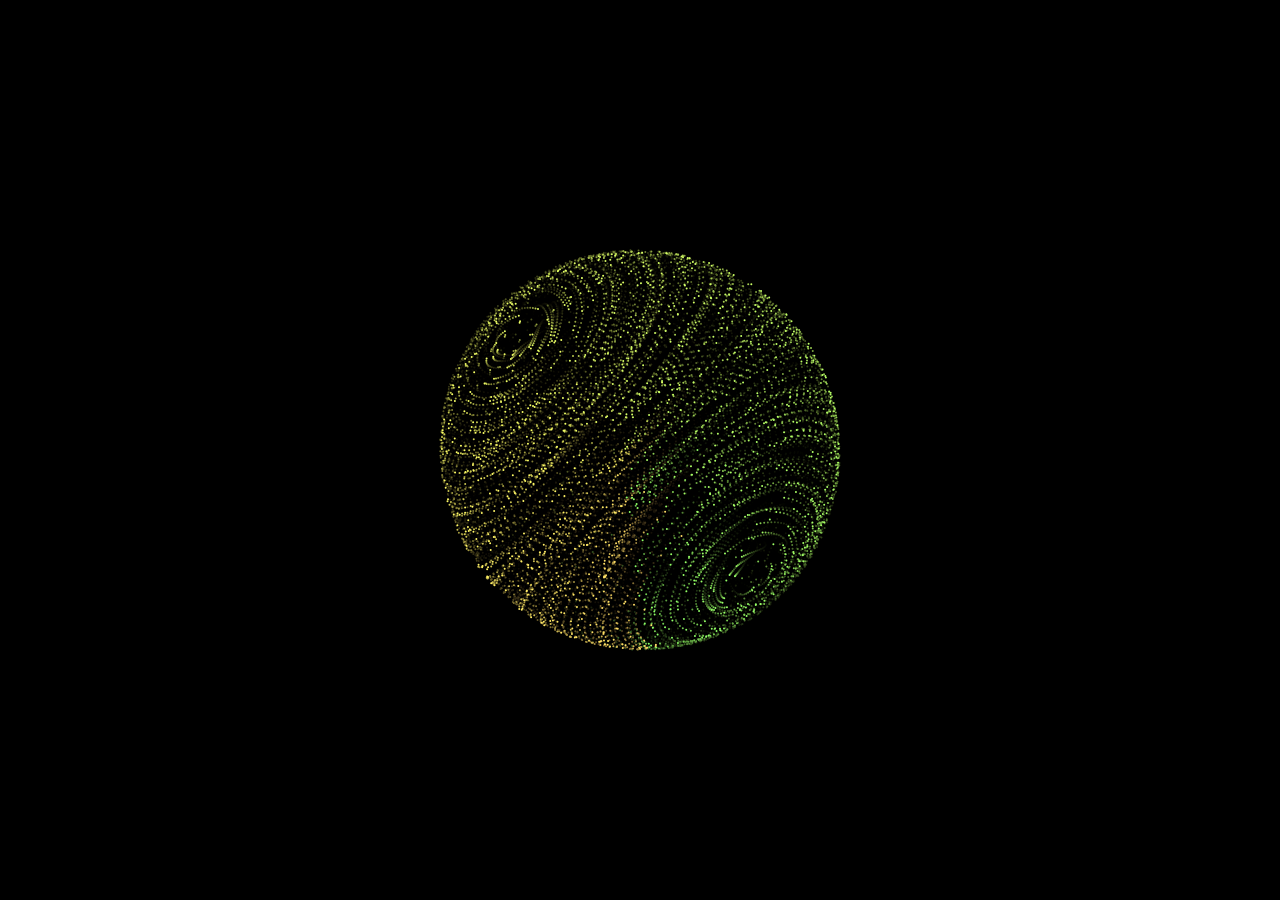
==== index.html @ 6da02c14 "加一个炫酷的动态粒子效果" ====
<!DOCTYPE html>
<html>
<head>
    <link rel="shortcut icon" href="http://www.baidu.com/favicon.ico" type="image/x-icon">
    <title> 人工智能 </title>
    <script src="https://code.jquery.com/jquery-3.3.1.min.js"></script>
    <script>

var RENDERER = {
	PARTICLE_COUNT : 1000,
	PARTICLE_RADIUS : 1,
	MAX_ROTATION_ANGLE : Math.PI / 60,
	TRANSLATION_COUNT : 500,

	init : function(strategy){
		this.setParameters(strategy);
		this.createParticles();
		this.setupFigure();
		this.reconstructMethod();
		this.bindEvent();
		this.drawFigure();
	},
	setParameters : function(strategy){
		this.$window = $(window);

		this.$container = $('#jsi-particle-container');
		this.width = this.$container.width();
		this.height = this.$container.height();

		this.$canvas = $('<canvas />').attr({width : this.width, height : this.height}).appendTo(this.$container);
		this.context = this.$canvas.get(0).getContext('2d');

		this.center = {x : this.width / 2, y : this.height / 2};

		this.rotationX = this.MAX_ROTATION_ANGLE;
		this.rotationY = this.MAX_ROTATION_ANGLE;
		this.strategyIndex = 0;
		this.translationCount = 0;
		this.theta = 0;

		this.strategies = strategy.getStrategies();
		this.particles = [];
	},
	createParticles : function(){
		for(var i = 0; i < this.PARTICLE_COUNT; i ++){
			this.particles.push(new PARTICLE(this.center));
		}
	},
	reconstructMethod : function(){
		this.setupFigure = this.setupFigure.bind(this);
		this.drawFigure = this.drawFigure.bind(this);
		this.changeAngle = this.changeAngle.bind(this);
	},
	bindEvent : function(){
		this.$container.on('click', this.setupFigure);
		this.$container.on('mousemove', this.changeAngle);
	},
	changeAngle : function(event){
		var offset = this.$container.offset(),
			x = event.clientX - offset.left + this.$window.scrollLeft(),
			y = event.clientY - offset.top + this.$window.scrollTop();

		this.rotationX = (this.center.y - y) / this.center.y * this.MAX_ROTATION_ANGLE;
		this.rotationY = (this.center.x - x) / this.center.x * this.MAX_ROTATION_ANGLE;
	},
	setupFigure : function(){
		for(var i = 0, length = this.particles.length; i < length; i++){
			this.particles[i].setAxis(this.strategies[this.strategyIndex]());
		}
		if(++this.strategyIndex == this.strategies.length){
			this.strategyIndex = 0;
		}
		this.translationCount = 0;
	},
	drawFigure : function(){
		requestAnimationFrame(this.drawFigure);

		this.context.fillStyle = 'rgba(0, 0, 0, 0.2)';
		this.context.fillRect(0, 0, this.width, this.height);

		for(var i = 0, length = this.particles.length; i < length; i++){
			var axis = this.particles[i].getAxis2D(this.theta);

			this.context.beginPath();
			this.context.fillStyle = axis.color;
			this.context.arc(axis.x, axis.y, this.PARTICLE_RADIUS, 0, Math.PI * 2, false);
			this.context.fill();
		}
		this.theta++;
		this.theta %= 360;

		for(var i = 0, length = this.particles.length; i < length; i++){
			this.particles[i].rotateX(this.rotationX);
			this.particles[i].rotateY(this.rotationY);
		}
		this.translationCount++;
		this.translationCount %= this.TRANSLATION_COUNT;

		if(this.translationCount == 0){
			this.setupFigure();
		}
	}
};
var STRATEGY = {
	SCATTER_RADIUS :150,
	CONE_ASPECT_RATIO : 1.5,
	RING_COUNT : 5,

	getStrategies : function(){
		var strategies = [];

		for(var i in this){
			if(this[i] == arguments.callee || typeof this[i] != 'function'){
				continue;
			}
			strategies.push(this[i].bind(this));
		}
		return strategies;
	},
	createSphere : function(){
		var cosTheta = Math.random() * 2 - 1,
			sinTheta = Math.sqrt(1 - cosTheta * cosTheta),
			phi = Math.random() * 2 * Math.PI;

		return {
			x : this.SCATTER_RADIUS * sinTheta * Math.cos(phi),
			y : this.SCATTER_RADIUS * sinTheta * Math.sin(phi),
			z : this.SCATTER_RADIUS * cosTheta,
			hue : Math.round(phi / Math.PI * 30)
		};
	},
	createTorus : function(){
		var theta = Math.random() * Math.PI * 2,
			x = this.SCATTER_RADIUS + this.SCATTER_RADIUS / 6 * Math.cos(theta),
			y = this.SCATTER_RADIUS / 6 * Math.sin(theta),
			phi = Math.random() * Math.PI * 2;

		return {
			x : x * Math.cos(phi),
			y : y,
			z : x * Math.sin(phi),
			hue : Math.round(phi / Math.PI * 30)
		};
	},
	createCone : function(){
		var status = Math.random() > 1 / 3,
			x,
			y,
			phi = Math.random() * Math.PI * 2,
			rate = Math.tan(30 / 180 * Math.PI) / this.CONE_ASPECT_RATIO;

		if(status){
			y = this.SCATTER_RADIUS * (1 - Math.random() * 2);
			x = (this.SCATTER_RADIUS - y) * rate;
		}else{
			y = -this.SCATTER_RADIUS;
			x = this.SCATTER_RADIUS * 2 * rate * Math.random();
		}
		return {
			x : x * Math.cos(phi),
			y : y,
			z : x * Math.sin(phi),
			hue : Math.round(phi / Math.PI * 30)
		};
	},
	createVase : function(){
		var theta = Math.random() * Math.PI,
			x = Math.abs(this.SCATTER_RADIUS * Math.cos(theta) / 2) + this.SCATTER_RADIUS / 8,
			y = this.SCATTER_RADIUS * Math.cos(theta) * 1.2,
			phi = Math.random() * Math.PI * 2;

		return {
			x : x * Math.cos(phi),
			y : y,
			z : x * Math.sin(phi),
			hue : Math.round(phi / Math.PI * 30)
		};
	}
};
var PARTICLE = function(center){
	this.center = center;
	this.init();
};
PARTICLE.prototype = {
	SPRING : 0.01,
	FRICTION : 0.9,
	FOCUS_POSITION : 300,
	COLOR : 'hsl(%hue, 100%, 70%)',

	init : function(){
		this.x = 0;
		this.y = 0;
		this.z = 0;
		this.vx = 0;
		this.vy = 0;
		this.vz = 0;
		this.color;
	},
	setAxis : function(axis){
		this.translating = true;
		this.nextX = axis.x;
		this.nextY = axis.y;
		this.nextZ = axis.z;
		this.hue = axis.hue;
	},
	rotateX : function(angle){
		var sin = Math.sin(angle),
			cos = Math.cos(angle),
			nextY = this.nextY * cos - this.nextZ * sin,
			nextZ = this.nextZ * cos + this.nextY * sin,
			y = this.y * cos - this.z * sin,
			z = this.z * cos + this.y * sin;

		this.nextY = nextY;
		this.nextZ = nextZ;
		this.y = y;
		this.z = z;
	},
	rotateY : function(angle){
		var sin = Math.sin(angle),
			cos = Math.cos(angle),
			nextX = this.nextX * cos - this.nextZ * sin,
			nextZ = this.nextZ * cos + this.nextX * sin,
			x = this.x * cos - this.z * sin,
			z = this.z * cos + this.x * sin;

		this.nextX = nextX;
		this.nextZ = nextZ;
		this.x = x;
		this.z = z;
	},
	rotateZ : function(angle){
		var sin = Math.sin(angle),
			cos = Math.cos(angle),
			nextX = this.nextX * cos - this.nextY * sin,
			nextY = this.nextY * cos + this.nextX * sin,
			x = this.x * cos - this.y * sin,
			y = this.y * cos + this.x * sin;

		this.nextX = nextX;
		this.nextY = nextY;
		this.x = x;
		this.y = y;
	},
	getAxis3D : function(){
		this.vx += (this.nextX - this.x) * this.SPRING;
		this.vy += (this.nextY - this.y) * this.SPRING;
		this.vz += (this.nextZ - this.z) * this.SPRING;

		this.vx *= this.FRICTION;
		this.vy *= this.FRICTION;
		this.vz *= this.FRICTION;

		this.x += this.vx;
		this.y += this.vy;
		this.z += this.vz;

		return {x : this.x, y : this.y, z : this.z};
	},
	getAxis2D : function(theta){
		var axis = this.getAxis3D(),
			scale = this.FOCUS_POSITION / (this.FOCUS_POSITION + axis.z);

		return {x : this.center.x + axis.x * scale, y : this.center.y - axis.y * scale, color : this.COLOR.replace('%hue', this.hue + theta)};
	}
};
$(function(){
	RENDERER.init(STRATEGY);
});
</script>


    <style>
    html,body {
    width: 100%;
    height: 100%;
    margin: 0;
    padding: 0;
    overflow: hidden;
}
.container{
    width: 100％;
    height: 100%;
    margin: 0;
    padding: 0;
    background-color: #000000;
}
</style>
</head>
<body>
<div id="jsi-particle-container" class="container"></div>
</body>
</html>
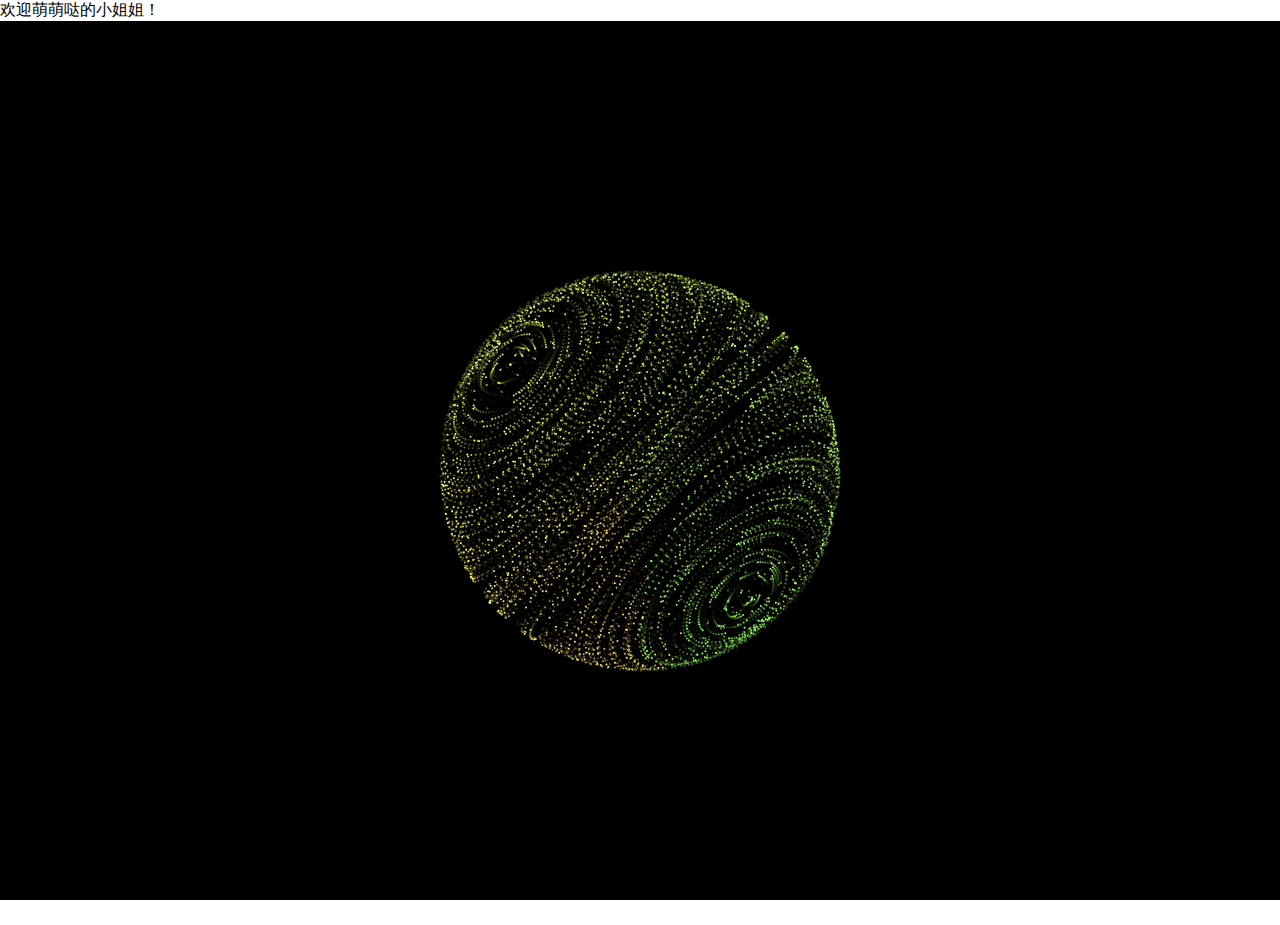
==== commit 49305968: "Update index.html" ====
--- a/index.html
+++ b/index.html
@@ -2,7 +2,7 @@
 <html>
 <head>
     <link rel="shortcut icon" href="http://www.baidu.com/favicon.ico" type="image/x-icon">
-    <title> 人工智能 </title>
+    <title> 萌萌哒小姐姐诶 </title>
     <script src="https://code.jquery.com/jquery-3.3.1.min.js"></script>
     <script>
 
@@ -288,6 +288,7 @@
 </style>
 </head>
 <body>
+	<div>欢迎萌萌哒的小姐姐！</div>
 <div id="jsi-particle-container" class="container"></div>
 </body>
-</html>+</html>
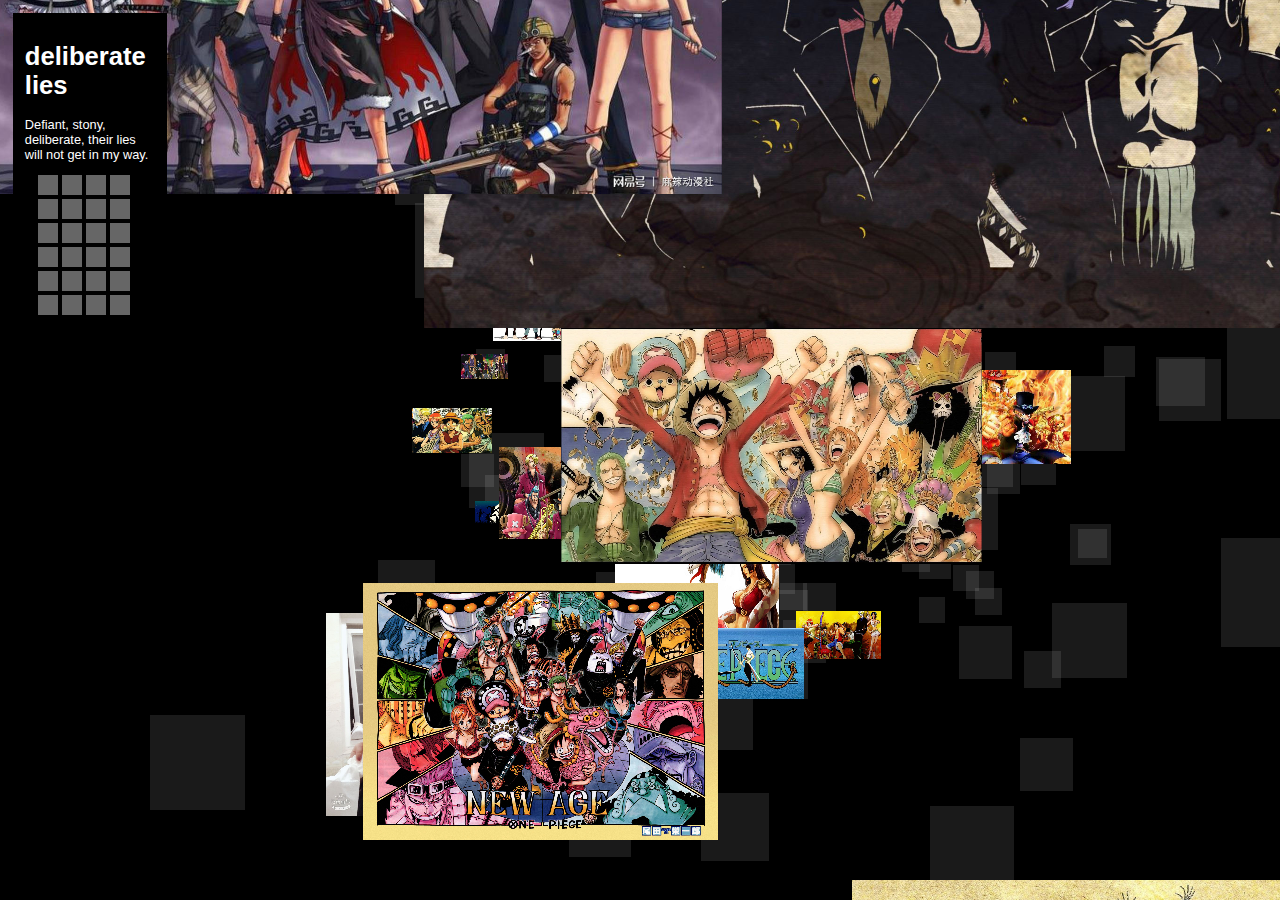
==== commit e135d9cf: "Update index.html" ====
--- a/index.html
+++ b/index.html
@@ -1,4 +1,4 @@
-<!DOCTYPE html>
+<!-- <!DOCTYPE html>
 <html>
 <head>
     <link rel="shortcut icon" href="http://www.baidu.com/favicon.ico" type="image/x-icon">
@@ -292,3 +292,758 @@
 <div id="jsi-particle-container" class="container"></div>
 </body>
 </html>
+ -->
+
+
+<!DOCTYPE html PUBLIC "-//W3C//DTD XHTML 1.0 Transitional//EN" "http://www.w3.org/TR/xhtml1/DTD/xhtml1-transitional.dtd">
+<!-- saved from url=(0048)http://www.jq22.com/demo/jquery-3D-141226231826/ -->
+<html xmlns="http://www.w3.org/1999/xhtml"><head><meta http-equiv="Content-Type" content="text/html; charset=UTF-8">
+
+<title>漂亮的3D相片展示效果 </title>
+<meta http-equiv="imagetoolbar" content="no">
+<style type="text/css">
+
+	html {
+
+		overflow: hidden;
+
+	}
+
+	body {
+
+		position: absolute;
+
+		margin: 0px;
+
+		padding: 0px;
+
+		background: #eee;
+
+		width: 100%;
+
+		height: 100%;
+
+		color: #fff;
+
+		font-family: arial;
+
+		font-size: 0.8em;
+
+	}
+
+	#screen {
+
+		position: absolute;
+
+		width: 100%;
+
+		height: 100%;
+
+		background: #000;
+
+		overflow: hidden;
+
+	}
+
+	#screen img, canvas { 
+
+		position: absolute;
+
+		left: -9999px;
+
+		cursor: pointer;
+
+        image-rendering: optimizeSpeed;
+
+
+
+	}
+
+	#screen .href {
+
+		border: #FFF dotted 1px;
+
+	}
+
+	#screen .fog { 
+
+		position: absolute;
+
+		background: #fff;
+
+		opacity: 0.1;
+
+		filter: alpha(opacity=10);
+
+	}
+
+	#command {
+
+		position:absolute;
+
+		left: 1em;
+
+		top: 1em;
+
+		width: 130px;
+
+		z-index: 30000;
+
+		background:#000;
+
+		border: #000 solid 1em;
+
+	}
+
+	#bar {
+
+		position:relative;
+
+		left: 1em;
+
+		top: 1em;
+
+		height: 160px;
+
+	}
+
+	#bar .button { 
+
+		position: absolute;
+
+		background: #222;
+
+		width: 20px;
+
+		height: 20px;
+
+		cursor: pointer;
+
+	}
+
+	#bar .loaded { 
+
+		background: #666;
+
+	}
+
+	#bar .viewed { 
+
+		background: #fff;
+
+	}
+
+	#bar .selected { 
+
+		background: #f00;
+
+	}
+
+	#urlInfo {
+
+		position: absolute;
+
+		background: url(images/r.gif) no-repeat 0 4px;
+
+		visibility: hidden;
+
+		z-index: 30000;
+
+		padding-left: 12px;
+
+		cursor: pointer;
+
+	}
+
+</style>
+<script type="text/javascript">
+
+// =============================================================
+
+//           ===== 3D gallery experiment =====
+
+// script written by Gerard Ferrandez - April 5, 2010
+
+// http://www.dhteumeuleu.com
+
+// use under a CC-BY-NC license
+
+// -------------------------------------------------------------
+
+// update: April 17 : added hyperlinks, tweaked z-index
+
+// =============================================================
+
+
+
+var m3D = function () {
+
+	/* ---- private vars ---- */
+
+	var diapo = [],
+
+		imb,
+
+		scr,
+
+		bar,
+
+		selected,
+
+		urlInfo,
+
+		imagesPath = "images/",
+
+		camera = {x:0, y:0, z:-650, s:0, fov: 500},
+
+		nw = 0,
+
+		nh = 0;
+
+	/* ==== camera tween methods ==== */
+
+	camera.setTarget = function (c0, t1, p) {
+
+		if (Math.abs(t1 - c0) > .1) {
+
+			camera.s = 1;
+
+			camera.p = 0;
+
+			camera.d = t1 - c0;
+
+			if (p) {
+
+				camera.d *= 2;
+
+				camera.p = 9;
+
+			}
+
+		}
+
+	}
+
+	camera.tween = function (v) {
+
+		if (camera.s != 0) {
+
+			camera.p += camera.s;
+
+			camera[v] += camera.d * camera.p * .01;
+
+			if (camera.p == 10) camera.s = -1;
+
+			else if (camera.p == 0) camera.s = 0;
+
+		}
+
+		return camera.s;
+
+	}
+
+	/* ==== diapo constructor ==== */
+
+	var Diapo = function (n, img, x, y, z) {
+
+		if (img) {
+
+			this.url = img.url;
+
+			this.title = img.title;
+
+			this.color = img.color;
+
+			this.isLoaded = false;
+
+			if (document.createElement("canvas").getContext) {
+
+				/* ---- using canvas in place of images (performance trick) ---- */
+
+				this.srcImg = new Image();
+
+				this.srcImg.src = imagesPath + img.src;
+
+				this.img = document.createElement("canvas");
+
+				this.canvas = true;
+
+				scr.appendChild(this.img);
+
+			} else {
+
+				/* ---- normal image ---- */
+
+				this.img = document.createElement('img');
+
+				this.img.src = imagesPath + img.src;
+
+				scr.appendChild(this.img);
+
+			}
+
+			/* ---- on click event ---- */
+
+			this.img.onclick = function () {
+
+				if (camera.s) return;
+
+				if (this.diapo.isLoaded) {
+
+					if (this.diapo.urlActive) {
+
+						/* ---- jump hyperlink ---- */
+
+						top.location.href = this.diapo.url;
+
+					} else {
+
+						/* ---- target positions ---- */
+
+						camera.tz = this.diapo.z - camera.fov;
+
+						camera.tx = this.diapo.x;
+
+						camera.ty = this.diapo.y;
+
+						/* ---- disable previously selected img ---- */
+
+						if (selected) {
+
+							selected.but.className = "button viewed";
+
+							selected.img.className = "";
+
+							selected.img.style.cursor = "pointer";
+
+							selected.urlActive = false;
+
+							urlInfo.style.visibility = "hidden";
+
+						}
+
+						/* ---- select current img ---- */
+
+						this.diapo.but.className = "button selected";
+
+						interpolation(false);
+
+						selected = this.diapo;
+
+					}
+
+				}
+
+			}
+
+			/* ---- command bar buttons ---- */
+
+			this.but = document.createElement('div');
+
+			this.but.className = "button";
+
+			bar.appendChild(this.but);
+
+			this.but.diapo = this;
+
+			this.but.style.left = Math.round((this.but.offsetWidth  * 1.2) * (n % 4)) + 'px';
+
+			this.but.style.top  = Math.round((this.but.offsetHeight * 1.2) * Math.floor(n / 4)) + 'px';
+
+			this.but.onclick = this.img.onclick;
+
+			imb = this.img;
+
+			this.img.diapo = this;
+
+			this.zi = 25000;
+
+		} else {
+
+			/* ---- transparent div ---- */
+
+			this.img = document.createElement('div');
+
+			this.isLoaded = true;
+
+			this.img.className = "fog";
+
+			scr.appendChild(this.img);
+
+			this.w = 300;
+
+			this.h = 300;
+
+			this.zi = 15000;
+
+		}
+
+		/* ---- object variables ---- */
+
+		this.x = x;
+
+		this.y = y;
+
+		this.z = z;
+
+		this.css = this.img.style;
+
+	}
+
+	/* ==== main 3D animation ==== */
+
+	Diapo.prototype.anim = function () {
+
+		if (this.isLoaded) {
+
+			/* ---- 3D to 2D projection ---- */
+
+			var x = this.x - camera.x;
+
+			var y = this.y - camera.y;
+
+			var z = this.z - camera.z;
+
+			if (z < 20) z += 5000;
+
+			var p = camera.fov / z;
+
+			var w = this.w * p;
+
+			var h = this.h * p;
+
+			/* ---- HTML rendering ---- */
+
+			this.css.left   = Math.round(nw + x * p - w * .5) + 'px';
+
+			this.css.top    = Math.round(nh + y * p - h * .5) + 'px';  
+
+			this.css.width  = Math.round(w) + 'px';
+
+			this.css.height = Math.round(h) + 'px';
+
+			this.css.zIndex = this.zi - Math.round(z);
+
+		} else {
+
+			/* ---- image is loaded? ---- */
+
+			this.isLoaded = this.loading();
+
+		}
+
+	}
+
+	/* ==== onload initialization ==== */
+
+	Diapo.prototype.loading = function () {
+
+		if ((this.canvas && this.srcImg.complete) || this.img.complete) {
+
+			if (this.canvas) {
+
+				/* ---- canvas version ---- */
+
+				this.w = this.srcImg.width;
+
+				this.h = this.srcImg.height;
+
+				this.img.width = this.w;
+
+				this.img.height = this.h;
+
+				var context = this.img.getContext("2d");
+
+				context.drawImage(this.srcImg, 0, 0, this.w, this.h);
+
+			} else {
+
+				/* ---- plain image version ---- */
+
+				this.w = this.img.width;
+
+				this.h = this.img.height;
+
+			}
+
+			/* ---- button loaded ---- */
+
+			this.but.className += " loaded";
+
+			return true;
+
+		}
+
+		return false;
+
+	}
+
+	////////////////////////////////////////////////////////////////////////////
+
+	/* ==== screen dimensions ==== */
+
+	var resize = function () {
+
+		nw = scr.offsetWidth * .5;
+
+		nh = scr.offsetHeight * .5;
+
+	}
+
+	/* ==== disable interpolation during animation ==== */
+
+	var interpolation = function (bicubic) {
+
+		var i = 0, o;
+
+		while( o = diapo[i++] ) {
+
+			if (o.but) {
+
+				o.css.msInterpolationMode = bicubic ? 'bicubic' : 'nearest-neighbor'; // makes IE8 happy
+
+				o.css.imageRendering = bicubic ? 'optimizeQuality' : 'optimizeSpeed'; // does not really work...
+
+			}
+
+		}
+
+	}
+
+	/* ==== init script ==== */
+
+	var init = function (data) {
+
+		/* ---- containers ---- */
+
+		scr = document.getElementById("screen");
+
+		bar = document.getElementById("bar");
+
+		urlInfo = document.getElementById("urlInfo");
+
+		resize();
+
+		/* ---- loading images ---- */
+
+		var i = 0, 
+
+		    o,
+
+			n = data.length;
+
+		while( o = data[i++] ) {
+
+			/* ---- images ---- */
+
+			var x = 1000 * ((i % 4) - 1.5);
+
+			var y = Math.round(Math.random() * 4000) - 2000;
+
+			var z = i * (5000 / n);
+
+			diapo.push( new Diapo(i - 1, o, x, y, z));
+
+			/* ---- transparent frames ---- */
+
+			var k = diapo.length - 1;
+
+			for (var j = 0; j < 3; j++) {
+
+				var x = Math.round(Math.random() * 4000) - 2000;
+
+				var y = Math.round(Math.random() * 4000) - 2000;
+
+				diapo.push( new Diapo(k, null, x, y, z + 100));
+
+			}
+
+		}
+
+		/* ---- start engine ---- */
+
+		run();
+
+	}
+
+	////////////////////////////////////////////////////////////////////////////
+
+	/* ==== main loop ==== */
+
+	var run = function () {
+
+		/* ---- x axis move ---- */
+
+		if (camera.tx) {
+
+			if (!camera.s) camera.setTarget(camera.x, camera.tx);
+
+			var m = camera.tween('x');
+
+			if (!m) camera.tx = 0;
+
+		/* ---- y axis move ---- */
+
+		} else if (camera.ty) {
+
+			if (!camera.s) camera.setTarget(camera.y, camera.ty); 
+
+			var m = camera.tween('y');
+
+			if (!m) camera.ty = 0;
+
+		/* ---- z axis move ---- */
+
+		} else if (camera.tz) {
+
+			if (!camera.s) camera.setTarget(camera.z, camera.tz);
+
+			var m = camera.tween('z');
+
+			if (!m) {
+
+				/* ---- animation end ---- */
+
+				camera.tz = 0;
+
+				interpolation(true);
+
+				/* ---- activate hyperlink ---- */
+
+				if (selected.url) {
+
+					selected.img.style.cursor = "pointer";
+
+					selected.urlActive = true;
+
+					selected.img.className = "href";
+
+					urlInfo.diapo = selected;
+
+					urlInfo.onclick = selected.img.onclick;
+
+					urlInfo.innerHTML = selected.title || selected.url;
+
+					urlInfo.style.visibility = "visible";
+
+					urlInfo.style.color = selected.color || "#fff";
+
+					urlInfo.style.top = Math.round(selected.img.offsetTop + selected.img.offsetHeight - urlInfo.offsetHeight - 5) + "px";
+
+					urlInfo.style.left = Math.round(selected.img.offsetLeft + selected.img.offsetWidth - urlInfo.offsetWidth - 5) + "px";
+
+				} else {
+
+					selected.img.style.cursor = "default";
+
+				}
+
+			}
+
+		}
+
+		/* ---- anim images ---- */
+
+		var i = 0, o;
+
+		while( o = diapo[i++] ) o.anim();
+
+		/* ---- loop ---- */
+
+		setTimeout(run, 32);
+
+	}
+
+	return {
+
+		////////////////////////////////////////////////////////////////////////////
+
+		/* ==== initialize script ==== */
+
+		init : init
+
+	}
+
+}();
+
+
+
+</script>
+</head>
+<body>
+<div id="screen">
+<div id="command">
+<h1>deliberate lies</h1>
+Defiant, stony, deliberate, their lies will not get in my way.
+<div id="bar"><div class="button loaded" style="left: 0px; top: 0px;"></div><div class="button loaded" style="left: 24px; top: 0px;"></div><div class="button loaded" style="left: 48px; top: 0px;"></div><div class="button loaded" style="left: 72px; top: 0px;"></div><div class="button loaded" style="left: 0px; top: 24px;"></div><div class="button loaded" style="left: 24px; top: 24px;"></div><div class="button loaded" style="left: 48px; top: 24px;"></div><div class="button loaded" style="left: 72px; top: 24px;"></div><div class="button loaded" style="left: 0px; top: 48px;"></div><div class="button loaded" style="left: 24px; top: 48px;"></div><div class="button loaded" style="left: 48px; top: 48px;"></div><div class="button loaded" style="left: 72px; top: 48px;"></div><div class="button loaded" style="left: 0px; top: 72px;"></div><div class="button loaded" style="left: 24px; top: 72px;"></div><div class="button loaded" style="left: 48px; top: 72px;"></div><div class="button loaded" style="left: 72px; top: 72px;"></div><div class="button loaded" style="left: 0px; top: 96px;"></div><div class="button loaded" style="left: 24px; top: 96px;"></div><div class="button loaded" style="left: 48px; top: 96px;"></div><div class="button loaded" style="left: 72px; top: 96px;"></div><div class="button loaded" style="left: 0px; top: 120px;"></div><div class="button loaded" style="left: 24px; top: 120px;"></div><div class="button loaded" style="left: 48px; top: 120px;"></div><div class="button loaded" style="left: 72px; top: 120px;"></div></div>
+</div>
+<div id="urlInfo"></div>
+<canvas width="333" height="500" style="left: 572px; top: 762px; width: 194px; height: 291px; z-index: 24142;"></canvas><div class="fog" style="left: 1477px; top: 67px; width: 157px; height: 157px; z-index: 14042;"></div><div class="fog" style="left: 651px; top: -255px; width: 157px; height: 157px; z-index: 14042;"></div><div class="fog" style="left: 1900px; top: 648px; width: 157px; height: 157px; z-index: 14042;"></div><canvas width="357" height="500" style="left: 1111px; top: 349px; width: 167px; height: 234px; z-index: 23933;"></canvas><div class="fog" style="left: 1227px; top: 290px; width: 129px; height: 129px; z-index: 13833;"></div><div class="fog" style="left: 1167px; top: -440px; width: 129px; height: 129px; z-index: 13833;"></div><div class="fog" style="left: 1234px; top: 143px; width: 129px; height: 129px; z-index: 13833;"></div><canvas width="500" height="375" style="left: 1450px; top: 1009px; width: 196px; height: 147px; z-index: 23725;"></canvas><div class="fog" style="left: 1221px; top: 538px; width: 109px; height: 109px; z-index: 13625;"></div><div class="fog" style="left: 1486px; top: 69px; width: 109px; height: 109px; z-index: 13625;"></div><div class="fog" style="left: 699px; top: 590px; width: 109px; height: 109px; z-index: 13625;"></div><canvas width="500" height="333" style="left: 370px; top: 386px; width: 169px; height: 112px; z-index: 23517;"></canvas><div class="fog" style="left: 1440px; top: 761px; width: 95px; height: 95px; z-index: 13417;"></div><div class="fog" style="left: 891px; top: 214px; width: 95px; height: 95px; z-index: 13417;"></div><div class="fog" style="left: 850px; top: 285px; width: 95px; height: 95px; z-index: 13417;"></div><canvas width="400" height="500" style="left: 753px; top: 69px; width: 118px; height: 148px; z-index: 23308;"></canvas><div class="fog" style="left: 1368px; top: 651px; width: 84px; height: 84px; z-index: 13208;"></div><div class="fog" style="left: 1468px; top: 716px; width: 84px; height: 84px; z-index: 13208;"></div><div class="fog" style="left: 785px; top: -150px; width: 84px; height: 84px; z-index: 13208;"></div><canvas width="500" height="333" style="left: 1026px; top: 148px; width: 132px; height: 88px; z-index: 23100;"></canvas><div class="fog" style="left: 1052px; top: 603px; width: 75px; height: 75px; z-index: 13000;"></div><div class="fog" style="left: 1050px; top: 376px; width: 75px; height: 75px; z-index: 13000;"></div><div class="fog" style="left: 830px; top: -68px; width: 75px; height: 75px; z-index: 13000;"></div><canvas width="500" height="345" style="left: 1256px; top: 10px; width: 119px; height: 82px; z-index: 22892;"></canvas><div class="fog" style="left: 1147px; top: 57px; width: 68px; height: 68px; z-index: 12792;"></div><div class="fog" style="left: 701px; top: 793px; width: 68px; height: 68px; z-index: 12792;"></div><div class="fog" style="left: 1352px; top: 638px; width: 68px; height: 68px; z-index: 12792;"></div><canvas width="500" height="333" style="left: 582px; top: 483px; width: 108px; height: 72px; z-index: 22683;"></canvas><div class="fog" style="left: 1159px; top: 359px; width: 62px; height: 62px; z-index: 12583;"></div><div class="fog" style="left: 569px; top: 795px; width: 62px; height: 62px; z-index: 12583;"></div><div class="fog" style="left: 671px; top: 458px; width: 62px; height: 62px; z-index: 12583;"></div><canvas width="500" height="334" style="left: 811px; top: 412px; width: 99px; height: 66px; z-index: 22475;"></canvas><div class="fog" style="left: 767px; top: 182px; width: 57px; height: 57px; z-index: 12375;"></div><div class="fog" style="left: 740px; top: 347px; width: 57px; height: 57px; z-index: 12375;"></div><div class="fog" style="left: 696px; top: 693px; width: 57px; height: 57px; z-index: 12375;"></div><canvas width="375" height="500" style="left: 1017px; top: 324px; width: 69px; height: 91px; z-index: 22267;"></canvas><div class="fog" style="left: 738px; top: 512px; width: 53px; height: 53px; z-index: 12167;"></div><div class="fog" style="left: 838px; top: 494px; width: 53px; height: 53px; z-index: 12167;"></div><div class="fog" style="left: 1020px; top: 738px; width: 53px; height: 53px; z-index: 12167;"></div><canvas width="500" height="334" style="left: 1172px; top: 612px; width: 85px; height: 57px; z-index: 22058;"></canvas><div class="fog" style="left: 1156px; top: 357px; width: 49px; height: 49px; z-index: 11958;"></div><div class="fog" style="left: 704px; top: 289px; width: 49px; height: 49px; z-index: 11958;"></div><div class="fog" style="left: 673px; top: 576px; width: 49px; height: 49px; z-index: 11958;"></div><canvas width="500" height="334" style="left: 682px; top: 421px; width: 79px; height: 53px; z-index: 21850;"></canvas><div class="fog" style="left: 1172px; top: 184px; width: 46px; height: 46px; z-index: 11750;"></div><div class="fog" style="left: 893px; top: 319px; width: 46px; height: 46px; z-index: 11750;"></div><div class="fog" style="left: 1070px; top: 219px; width: 46px; height: 46px; z-index: 11750;"></div><canvas width="333" height="500" style="left: 861px; top: 571px; width: 50px; height: 74px; z-index: 21642;"></canvas><div class="fog" style="left: 836px; top: 442px; width: 43px; height: 43px; z-index: 11542;"></div><div class="fog" style="left: 783px; top: 620px; width: 43px; height: 43px; z-index: 11542;"></div><div class="fog" style="left: 1060px; top: 241px; width: 43px; height: 43px; z-index: 11542;"></div><canvas width="500" height="375" style="left: 995px; top: 276px; width: 70px; height: 53px; z-index: 21433;"></canvas><div class="fog" style="left: 871px; top: 404px; width: 41px; height: 41px; z-index: 11333;"></div><div class="fog" style="left: 1070px; top: 524px; width: 41px; height: 41px; z-index: 11333;"></div><div class="fog" style="left: 880px; top: 242px; width: 41px; height: 41px; z-index: 11333;"></div><canvas width="500" height="333" style="left: 1126px; top: 276px; width: 66px; height: 44px; z-index: 21225;"></canvas><div class="fog" style="left: 974px; top: 448px; width: 39px; height: 39px; z-index: 11125;"></div><div class="fog" style="left: 984px; top: 379px; width: 39px; height: 39px; z-index: 11125;"></div><div class="fog" style="left: 718px; top: 352px; width: 39px; height: 39px; z-index: 11125;"></div><canvas width="333" height="500" style="left: 751px; top: 387px; width: 42px; height: 63px; z-index: 21017;"></canvas><div class="fog" style="left: 917px; top: 365px; width: 37px; height: 37px; z-index: 10917;"></div><div class="fog" style="left: 1024px; top: 651px; width: 37px; height: 37px; z-index: 10917;"></div><div class="fog" style="left: 738px; top: 503px; width: 37px; height: 37px; z-index: 10917;"></div><canvas width="500" height="394" style="left: 871px; top: 616px; width: 60px; height: 47px; z-index: 20808;"></canvas><div class="fog" style="left: 742px; top: 510px; width: 35px; height: 35px; z-index: 10708;"></div><div class="fog" style="left: 806px; top: 266px; width: 35px; height: 35px; z-index: 10708;"></div><div class="fog" style="left: 1021px; top: 450px; width: 35px; height: 35px; z-index: 10708;"></div><canvas width="500" height="377" style="left: 988px; top: 221px; width: 57px; height: 43px; z-index: 20600;"></canvas><div class="fog" style="left: 730px; top: 455px; width: 33px; height: 33px; z-index: 10500;"></div><div class="fog" style="left: 987px; top: 461px; width: 33px; height: 33px; z-index: 10500;"></div><div class="fog" style="left: 977px; top: 242px; width: 33px; height: 33px; z-index: 10500;"></div><canvas width="500" height="333" style="left: 1096px; top: 367px; width: 54px; height: 36px; z-index: 20392;"></canvas><div class="fog" style="left: 763px; top: 562px; width: 32px; height: 32px; z-index: 10292;"></div><div class="fog" style="left: 821px; top: 282px; width: 32px; height: 32px; z-index: 10292;"></div><div class="fog" style="left: 919px; top: 547px; width: 32px; height: 32px; z-index: 10292;"></div><canvas width="263" height="500" style="left: 791px; top: 439px; width: 27px; height: 52px; z-index: 20183;"></canvas><div class="fog" style="left: 1104px; top: 346px; width: 31px; height: 31px; z-index: 10083;"></div><div class="fog" style="left: 985px; top: 352px; width: 31px; height: 31px; z-index: 10083;"></div><div class="fog" style="left: 1039px; top: 280px; width: 31px; height: 31px; z-index: 10083;"></div><canvas width="500" height="375" style="left: 885px; top: 483px; width: 50px; height: 37px; z-index: 19975;"></canvas><div class="fog" style="left: 942px; top: 276px; width: 29px; height: 29px; z-index: 9875;"></div><div class="fog" style="left: 1078px; top: 529px; width: 29px; height: 29px; z-index: 9875;"></div><div class="fog" style="left: 833px; top: 349px; width: 29px; height: 29px; z-index: 9875;"></div><canvas width="500" height="375" style="left: 984px; top: 327px; width: 48px; height: 36px; z-index: 19767;"></canvas><div class="fog" style="left: 791px; top: 255px; width: 28px; height: 28px; z-index: 9667;"></div><div class="fog" style="left: 902px; top: 544px; width: 28px; height: 28px; z-index: 9667;"></div><div class="fog" style="left: 966px; top: 571px; width: 28px; height: 28px; z-index: 9667;"></div><canvas width="429" height="500" style="left: 1078px; top: 552px; width: 39px; height: 46px; z-index: 19558;"></canvas><div class="fog" style="left: 975px; top: 588px; width: 27px; height: 27px; z-index: 9458;"></div><div class="fog" style="left: 947px; top: 279px; width: 27px; height: 27px; z-index: 9458;"></div><div class="fog" style="left: 840px; top: 458px; width: 27px; height: 27px; z-index: 9458;"></div><canvas width="375" height="500" style="left: 811px; top: 435px; width: 33px; height: 44px; z-index: 19350;"></canvas><div class="fog" style="left: 1037px; top: 409px; width: 26px; height: 26px; z-index: 9250;"></div><div class="fog" style="left: 919px; top: 597px; width: 26px; height: 26px; z-index: 9250;"></div><div class="fog" style="left: 953px; top: 565px; width: 26px; height: 26px; z-index: 9250;"></div></div>
+<script type="text/javascript">
+
+/* ==== start script ==== */
+
+setTimeout(function() {
+
+	m3D.init(
+
+		[ 
+
+			{ src: '1.jpg', url: '', title: 'jump to random script', color: '#fff' },
+
+			{ src: '2.jpg' },
+
+			{ src: '3.jpg' },
+
+			{ src: '4.jpg' },
+
+			{ src: '5.jpg' },
+
+			{ src: '6.jpg' },
+
+			{ src: '7.jpg' },
+
+			{ src: '8.jpg' },
+
+			{ src: '9.jpg' },
+
+			{ src: '10.jpg' },
+
+			{ src: '11.gif' },
+
+			{ src: '12.jpg' },
+
+			{ src: '13.jpg' },
+
+			{ src: '14.jpg' },
+
+			{ src: '15.jpg' },
+
+			{ src: '16.jpg' },
+
+			{ src: '17.jpg' },
+
+			{ src: '18.jpg' },
+
+			{ src: '19.jpg' },
+
+			{ src: '20.jpg' },
+
+			{ src: '21.jpg' },
+
+			{ src: '22.jpg' },
+
+			{ src: '23.jpg' },
+
+			{ src: '24.jpg', url: '', color: '#fff' }
+
+		]
+
+	);
+
+}, 500);
+
+</script>
+
+
+</body></html>
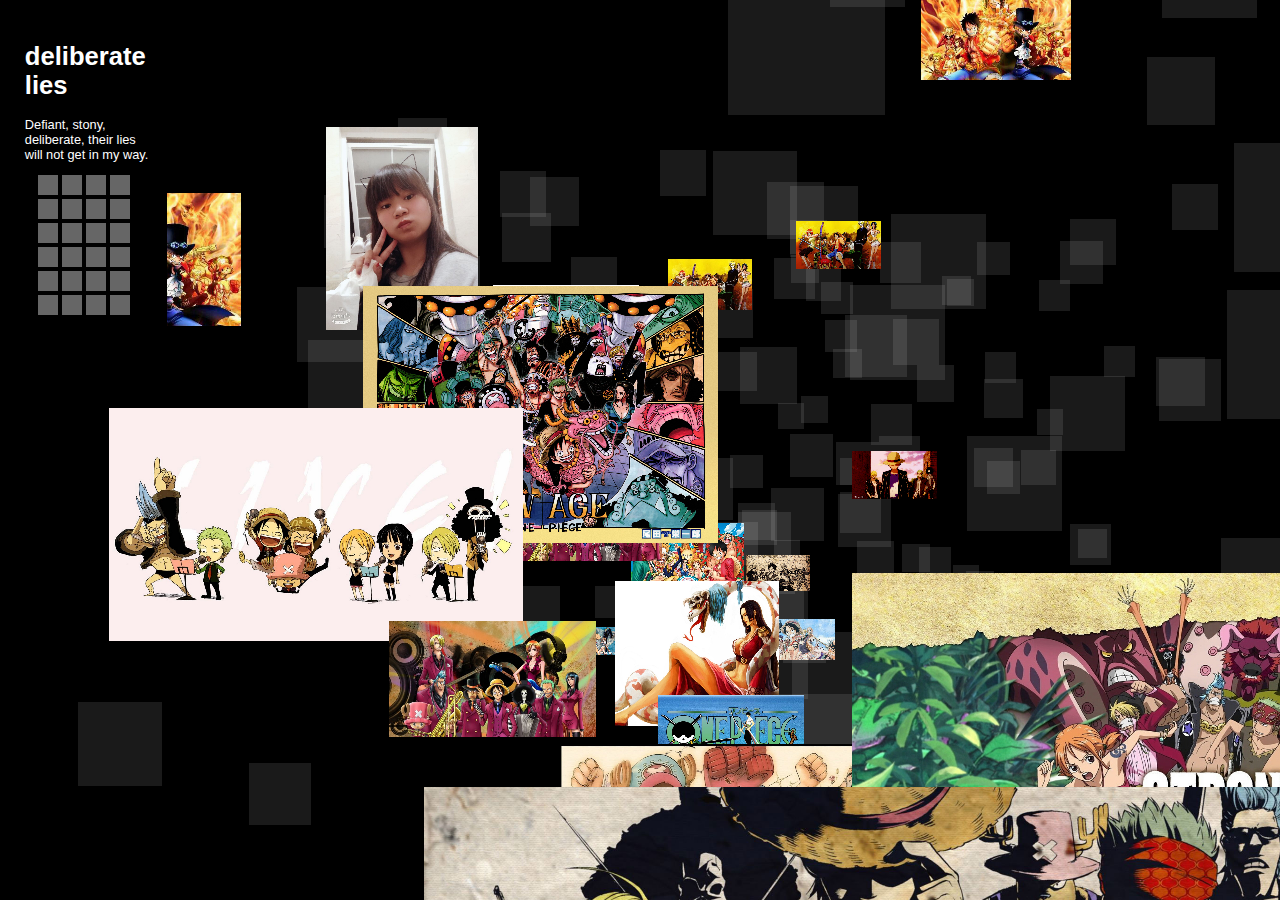
==== commit 07b1a924: "Update index.html" ====
--- a/index.html
+++ b/index.html
@@ -297,7 +297,9 @@
 
 <!DOCTYPE html PUBLIC "-//W3C//DTD XHTML 1.0 Transitional//EN" "http://www.w3.org/TR/xhtml1/DTD/xhtml1-transitional.dtd">
 <!-- saved from url=(0048)http://www.jq22.com/demo/jquery-3D-141226231826/ -->
-<html xmlns="http://www.w3.org/1999/xhtml"><head><meta http-equiv="Content-Type" content="text/html; charset=UTF-8">
+<html xmlns="http://www.w3.org/1999/xhtml"><head>
+	  <link rel="shortcut icon" href="http://www.baidu.com/favicon.ico" type="image/x-icon">
+	<meta http-equiv="Content-Type" content="text/html; charset=UTF-8">
 
 <title>漂亮的3D相片展示效果 </title>
 <meta http-equiv="imagetoolbar" content="no">
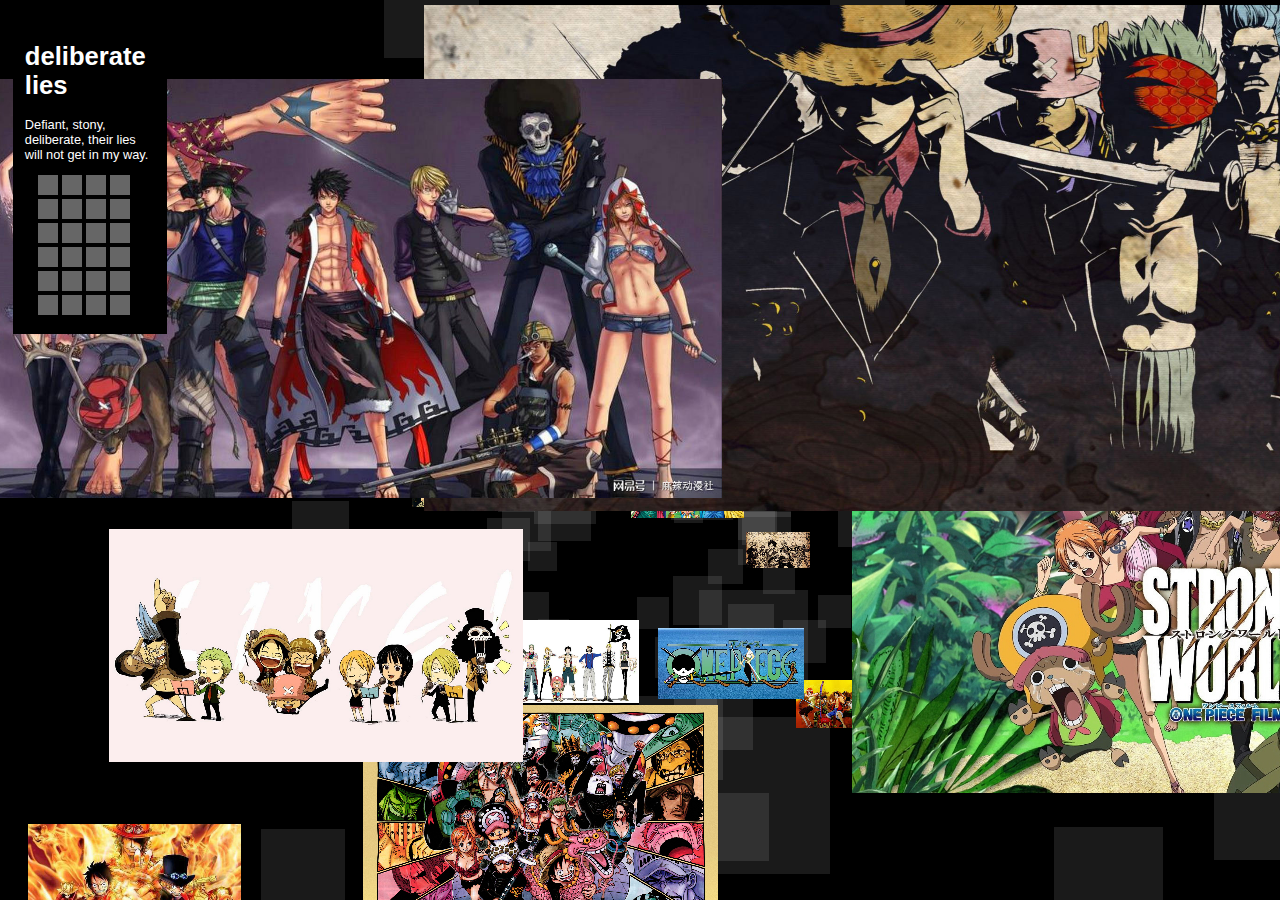
==== commit 706e9814: "Update index.html" ====
--- a/index.html
+++ b/index.html
@@ -301,7 +301,7 @@
 	  <link rel="shortcut icon" href="http://www.baidu.com/favicon.ico" type="image/x-icon">
 	<meta http-equiv="Content-Type" content="text/html; charset=UTF-8">
 
-<title>漂亮的3D相片展示效果 </title>
+<title>萌萌哒的小姐姐 </title>
 <meta http-equiv="imagetoolbar" content="no">
 <style type="text/css">
 
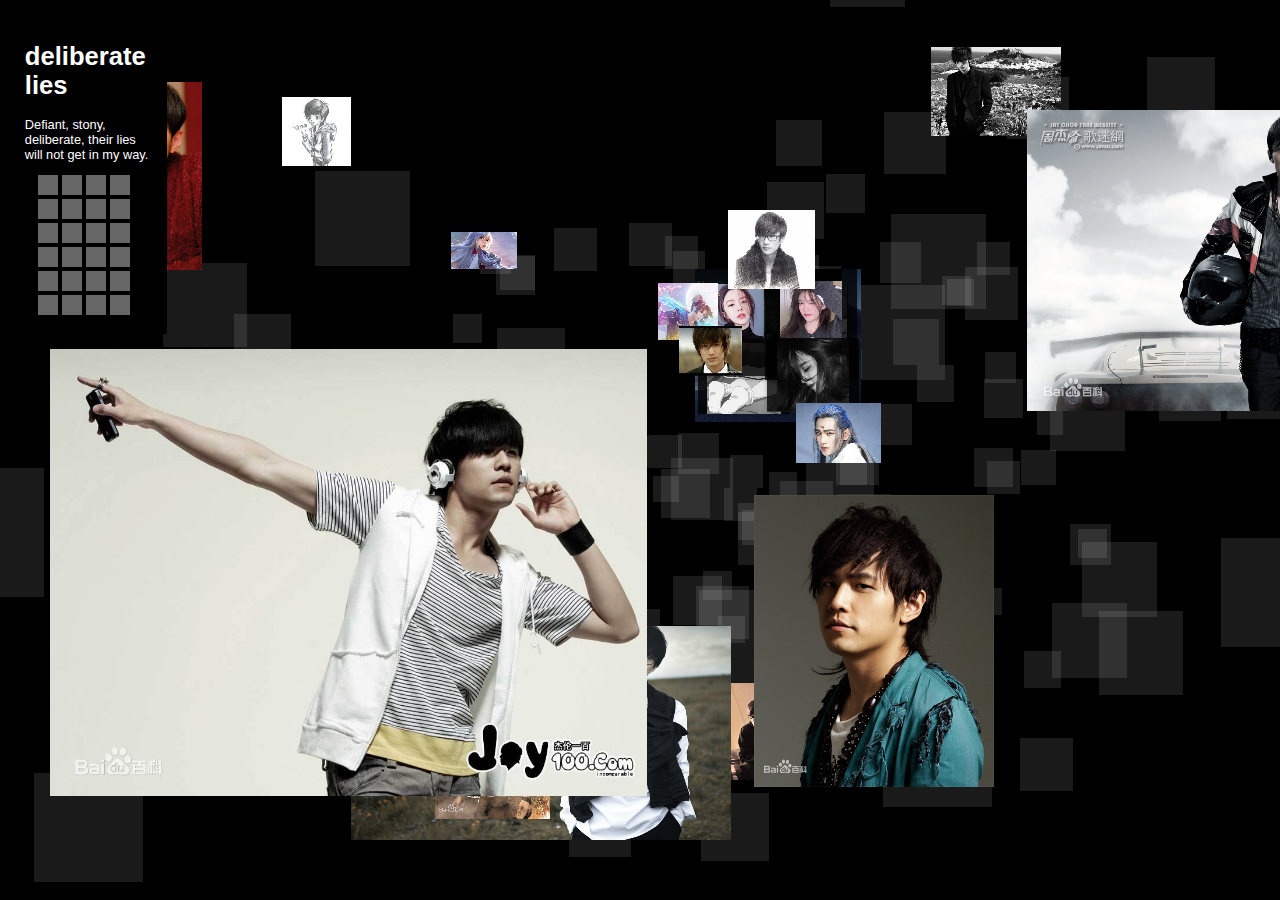
==== commit 4c7260da: "更新优化" ====
--- a/index.html
+++ b/index.html
@@ -301,7 +301,7 @@
 	  <link rel="shortcut icon" href="http://www.baidu.com/favicon.ico" type="image/x-icon">
 	<meta http-equiv="Content-Type" content="text/html; charset=UTF-8">
 
-<title>萌萌哒的小姐姐 </title>
+<title>当今社会超帅男神大全</title>
 <meta http-equiv="imagetoolbar" content="no">
 <style type="text/css">
 
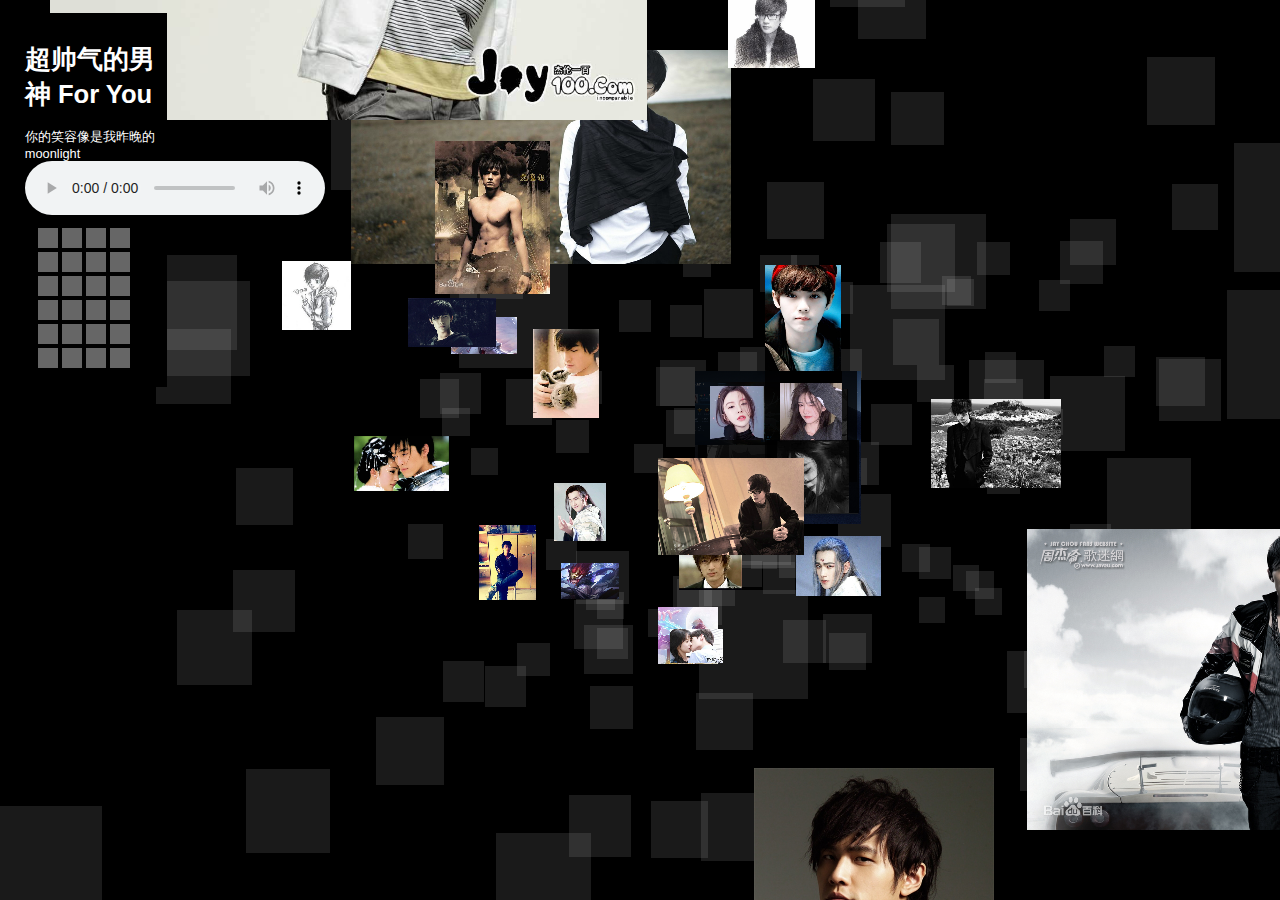
==== commit 85f2d895: "优化" ====
--- a/index.html
+++ b/index.html
@@ -1,953 +1,659 @@
-<!-- <!DOCTYPE html>
-<html>
+<!DOCTYPE html PUBLIC "-//W3C//DTD XHTML 1.0 Transitional//EN"
+        "http://www.w3.org/TR/xhtml1/DTD/xhtml1-transitional.dtd">
+<!-- saved from url=(0048)http://www.jq22.com/demo/jquery-3D-141226231826/ -->
+<html xmlns="http://www.w3.org/1999/xhtml">
 <head>
     <link rel="shortcut icon" href="http://www.baidu.com/favicon.ico" type="image/x-icon">
-    <title> 萌萌哒小姐姐诶 </title>
-    <script src="https://code.jquery.com/jquery-3.3.1.min.js"></script>
-    <script>
-
-var RENDERER = {
-	PARTICLE_COUNT : 1000,
-	PARTICLE_RADIUS : 1,
-	MAX_ROTATION_ANGLE : Math.PI / 60,
-	TRANSLATION_COUNT : 500,
-
-	init : function(strategy){
-		this.setParameters(strategy);
-		this.createParticles();
-		this.setupFigure();
-		this.reconstructMethod();
-		this.bindEvent();
-		this.drawFigure();
-	},
-	setParameters : function(strategy){
-		this.$window = $(window);
-
-		this.$container = $('#jsi-particle-container');
-		this.width = this.$container.width();
-		this.height = this.$container.height();
-
-		this.$canvas = $('<canvas />').attr({width : this.width, height : this.height}).appendTo(this.$container);
-		this.context = this.$canvas.get(0).getContext('2d');
-
-		this.center = {x : this.width / 2, y : this.height / 2};
-
-		this.rotationX = this.MAX_ROTATION_ANGLE;
-		this.rotationY = this.MAX_ROTATION_ANGLE;
-		this.strategyIndex = 0;
-		this.translationCount = 0;
-		this.theta = 0;
-
-		this.strategies = strategy.getStrategies();
-		this.particles = [];
-	},
-	createParticles : function(){
-		for(var i = 0; i < this.PARTICLE_COUNT; i ++){
-			this.particles.push(new PARTICLE(this.center));
+    <meta http-equiv="Content-Type" content="text/html; charset=UTF-8">
+
+    <title>当今社会超帅男神大全献给呆萌呆萌的吴雯雯童鞋</title>
+    <meta http-equiv="imagetoolbar" content="no">
+    <style type="text/css">
+
+	html {
+
+		overflow: hidden;
+
+	}
+
+	body {
+
+		position: absolute;
+
+		margin: 0px;
+
+		padding: 0px;
+
+		background: #eee;
+
+		width: 100%;
+
+		height: 100%;
+
+		color: #fff;
+
+		font-family: arial;
+
+		font-size: 0.8em;
+
+	}
+
+	#screen {
+
+		position: absolute;
+
+		width: 100%;
+
+		height: 100%;
+
+		background: #000;
+
+		overflow: hidden;
+
+	}
+
+	#screen img, canvas { 
+
+		position: absolute;
+
+		left: -9999px;
+
+		cursor: pointer;
+
+        image-rendering: optimizeSpeed;
+
+
+
+	}
+
+	#screen .href {
+
+		border: #FFF dotted 1px;
+
+	}
+
+	#screen .fog { 
+
+		position: absolute;
+
+		background: #fff;
+
+		opacity: 0.1;
+
+		filter: alpha(opacity=10);
+
+	}
+
+	#command {
+
+		position:absolute;
+
+		left: 1em;
+
+		top: 1em;
+
+		width: 130px;
+
+		z-index: 30000;
+
+		background:#000;
+
+		border: #000 solid 1em;
+
+	}
+
+	#bar {
+
+		position:relative;
+
+		left: 1em;
+
+		top: 1em;
+
+		height: 160px;
+
+	}
+
+	#bar .button { 
+
+		position: absolute;
+
+		background: #222;
+
+		width: 20px;
+
+		height: 20px;
+
+		cursor: pointer;
+
+	}
+
+	#bar .loaded { 
+
+		background: #666;
+
+	}
+
+	#bar .viewed { 
+
+		background: #fff;
+
+	}
+
+	#bar .selected { 
+
+		background: #f00;
+
+	}
+
+	#urlInfo {
+
+		position: absolute;
+
+		background: url(images/r.gif) no-repeat 0 4px;
+
+		visibility: hidden;
+
+		z-index: 30000;
+
+		padding-left: 12px;
+
+		cursor: pointer;
+
+	}
+
+
+    </style>
+    <script type="text/javascript">
+
+// =============================================================
+
+//           ===== 3D gallery experiment =====
+
+// script written by Gerard Ferrandez - April 5, 2010
+
+// http://www.dhteumeuleu.com
+
+// use under a CC-BY-NC license
+
+// -------------------------------------------------------------
+
+// update: April 17 : added hyperlinks, tweaked z-index
+
+// =============================================================
+
+
+
+var m3D = function () {
+
+	/* ---- private vars ---- */
+
+	var diapo = [],
+
+		imb,
+
+		scr,
+
+		bar,
+
+		selected,
+
+		urlInfo,
+
+		imagesPath = "images/",
+
+		camera = {x:0, y:0, z:-650, s:0, fov: 500},
+
+		nw = 0,
+
+		nh = 0;
+
+	/* ==== camera tween methods ==== */
+
+	camera.setTarget = function (c0, t1, p) {
+
+		if (Math.abs(t1 - c0) > .1) {
+
+			camera.s = 1;
+
+			camera.p = 0;
+
+			camera.d = t1 - c0;
+
+			if (p) {
+
+				camera.d *= 2;
+
+				camera.p = 9;
+
+			}
+
 		}
-	},
-	reconstructMethod : function(){
-		this.setupFigure = this.setupFigure.bind(this);
-		this.drawFigure = this.drawFigure.bind(this);
-		this.changeAngle = this.changeAngle.bind(this);
-	},
-	bindEvent : function(){
-		this.$container.on('click', this.setupFigure);
-		this.$container.on('mousemove', this.changeAngle);
-	},
-	changeAngle : function(event){
-		var offset = this.$container.offset(),
-			x = event.clientX - offset.left + this.$window.scrollLeft(),
-			y = event.clientY - offset.top + this.$window.scrollTop();
-
-		this.rotationX = (this.center.y - y) / this.center.y * this.MAX_ROTATION_ANGLE;
-		this.rotationY = (this.center.x - x) / this.center.x * this.MAX_ROTATION_ANGLE;
-	},
-	setupFigure : function(){
-		for(var i = 0, length = this.particles.length; i < length; i++){
-			this.particles[i].setAxis(this.strategies[this.strategyIndex]());
+
+	}
+
+	camera.tween = function (v) {
+
+		if (camera.s != 0) {
+
+			camera.p += camera.s;
+
+			camera[v] += camera.d * camera.p * .01;
+
+			if (camera.p == 10) camera.s = -1;
+
+			else if (camera.p == 0) camera.s = 0;
+
 		}
-		if(++this.strategyIndex == this.strategies.length){
-			this.strategyIndex = 0;
+
+		return camera.s;
+
+	}
+
+	/* ==== diapo constructor ==== */
+
+	var Diapo = function (n, img, x, y, z) {
+
+		if (img) {
+
+			this.url = img.url;
+
+			this.title = img.title;
+
+			this.color = img.color;
+
+			this.isLoaded = false;
+
+			if (document.createElement("canvas").getContext) {
+
+				/* ---- using canvas in place of images (performance trick) ---- */
+
+				this.srcImg = new Image();
+
+				this.srcImg.src = imagesPath + img.src;
+
+				this.img = document.createElement("canvas");
+
+				this.canvas = true;
+
+				scr.appendChild(this.img);
+
+			} else {
+
+				/* ---- normal image ---- */
+
+				this.img = document.createElement('img');
+
+				this.img.src = imagesPath + img.src;
+
+				scr.appendChild(this.img);
+
+			}
+
+			/* ---- on click event ---- */
+
+			this.img.onclick = function () {
+
+				if (camera.s) return;
+
+				if (this.diapo.isLoaded) {
+
+					if (this.diapo.urlActive) {
+
+						/* ---- jump hyperlink ---- */
+
+						top.location.href = this.diapo.url;
+
+					} else {
+
+						/* ---- target positions ---- */
+
+						camera.tz = this.diapo.z - camera.fov;
+
+						camera.tx = this.diapo.x;
+
+						camera.ty = this.diapo.y;
+
+						/* ---- disable previously selected img ---- */
+
+						if (selected) {
+
+							selected.but.className = "button viewed";
+
+							selected.img.className = "";
+
+							selected.img.style.cursor = "pointer";
+
+							selected.urlActive = false;
+
+							urlInfo.style.visibility = "hidden";
+
+						}
+
+						/* ---- select current img ---- */
+
+						this.diapo.but.className = "button selected";
+
+						interpolation(false);
+
+						selected = this.diapo;
+
+					}
+
+				}
+
+			}
+
+			/* ---- command bar buttons ---- */
+
+			this.but = document.createElement('div');
+
+			this.but.className = "button";
+
+			bar.appendChild(this.but);
+
+			this.but.diapo = this;
+
+			this.but.style.left = Math.round((this.but.offsetWidth  * 1.2) * (n % 4)) + 'px';
+
+			this.but.style.top  = Math.round((this.but.offsetHeight * 1.2) * Math.floor(n / 4)) + 'px';
+
+			this.but.onclick = this.img.onclick;
+
+			imb = this.img;
+
+			this.img.diapo = this;
+
+			this.zi = 25000;
+
+		} else {
+
+			/* ---- transparent div ---- */
+
+			this.img = document.createElement('div');
+
+			this.isLoaded = true;
+
+			this.img.className = "fog";
+
+			scr.appendChild(this.img);
+
+			this.w = 300;
+
+			this.h = 300;
+
+			this.zi = 15000;
+
 		}
-		this.translationCount = 0;
-	},
-	drawFigure : function(){
-		requestAnimationFrame(this.drawFigure);
-
-		this.context.fillStyle = 'rgba(0, 0, 0, 0.2)';
-		this.context.fillRect(0, 0, this.width, this.height);
-
-		for(var i = 0, length = this.particles.length; i < length; i++){
-			var axis = this.particles[i].getAxis2D(this.theta);
-
-			this.context.beginPath();
-			this.context.fillStyle = axis.color;
-			this.context.arc(axis.x, axis.y, this.PARTICLE_RADIUS, 0, Math.PI * 2, false);
-			this.context.fill();
+
+		/* ---- object variables ---- */
+
+		this.x = x;
+
+		this.y = y;
+
+		this.z = z;
+
+		this.css = this.img.style;
+
+	}
+
+	/* ==== main 3D animation ==== */
+
+	Diapo.prototype.anim = function () {
+
+		if (this.isLoaded) {
+
+			/* ---- 3D to 2D projection ---- */
+
+			var x = this.x - camera.x;
+
+			var y = this.y - camera.y;
+
+			var z = this.z - camera.z;
+
+			if (z < 20) z += 5000;
+
+			var p = camera.fov / z;
+
+			var w = this.w * p;
+
+			var h = this.h * p;
+
+			/* ---- HTML rendering ---- */
+
+			this.css.left   = Math.round(nw + x * p - w * .5) + 'px';
+
+			this.css.top    = Math.round(nh + y * p - h * .5) + 'px';  
+
+			this.css.width  = Math.round(w) + 'px';
+
+			this.css.height = Math.round(h) + 'px';
+
+			this.css.zIndex = this.zi - Math.round(z);
+
+		} else {
+
+			/* ---- image is loaded? ---- */
+
+			this.isLoaded = this.loading();
+
 		}
-		this.theta++;
-		this.theta %= 360;
-
-		for(var i = 0, length = this.particles.length; i < length; i++){
-			this.particles[i].rotateX(this.rotationX);
-			this.particles[i].rotateY(this.rotationY);
+
+	}
+
+	/* ==== onload initialization ==== */
+
+	Diapo.prototype.loading = function () {
+
+		if ((this.canvas && this.srcImg.complete) || this.img.complete) {
+
+			if (this.canvas) {
+
+				/* ---- canvas version ---- */
+
+				this.w = this.srcImg.width;
+
+				this.h = this.srcImg.height;
+
+				this.img.width = this.w;
+
+				this.img.height = this.h;
+
+				var context = this.img.getContext("2d");
+
+				context.drawImage(this.srcImg, 0, 0, this.w, this.h);
+
+			} else {
+
+				/* ---- plain image version ---- */
+
+				this.w = this.img.width;
+
+				this.h = this.img.height;
+
+			}
+
+			/* ---- button loaded ---- */
+
+			this.but.className += " loaded";
+
+			return true;
+
 		}
-		this.translationCount++;
-		this.translationCount %= this.TRANSLATION_COUNT;
-
-		if(this.translationCount == 0){
-			this.setupFigure();
+
+		return false;
+
+	}
+
+	////////////////////////////////////////////////////////////////////////////
+
+	/* ==== screen dimensions ==== */
+
+	var resize = function () {
+
+		nw = scr.offsetWidth * .5;
+
+		nh = scr.offsetHeight * .5;
+
+	}
+
+	/* ==== disable interpolation during animation ==== */
+
+	var interpolation = function (bicubic) {
+
+		var i = 0, o;
+
+		while( o = diapo[i++] ) {
+
+			if (o.but) {
+
+				o.css.msInterpolationMode = bicubic ? 'bicubic' : 'nearest-neighbor'; // makes IE8 happy
+
+				o.css.imageRendering = bicubic ? 'optimizeQuality' : 'optimizeSpeed'; // does not really work...
+
+			}
+
 		}
-	}
-};
-var STRATEGY = {
-	SCATTER_RADIUS :150,
-	CONE_ASPECT_RATIO : 1.5,
-	RING_COUNT : 5,
-
-	getStrategies : function(){
-		var strategies = [];
-
-		for(var i in this){
-			if(this[i] == arguments.callee || typeof this[i] != 'function'){
-				continue;
+
+	}
+
+	/* ==== init script ==== */
+
+	var init = function (data) {
+
+		/* ---- containers ---- */
+
+		scr = document.getElementById("screen");
+
+		bar = document.getElementById("bar");
+
+		urlInfo = document.getElementById("urlInfo");
+
+		resize();
+
+		/* ---- loading images ---- */
+
+		var i = 0, 
+
+		    o,
+
+			n = data.length;
+
+		while( o = data[i++] ) {
+
+			/* ---- images ---- */
+
+			var x = 1000 * ((i % 4) - 1.5);
+
+			var y = Math.round(Math.random() * 4000) - 2000;
+
+			var z = i * (5000 / n);
+
+			diapo.push( new Diapo(i - 1, o, x, y, z));
+
+			/* ---- transparent frames ---- */
+
+			var k = diapo.length - 1;
+
+			for (var j = 0; j < 3; j++) {
+
+				var x = Math.round(Math.random() * 4000) - 2000;
+
+				var y = Math.round(Math.random() * 4000) - 2000;
+
+				diapo.push( new Diapo(k, null, x, y, z + 100));
+
 			}
-			strategies.push(this[i].bind(this));
+
 		}
-		return strategies;
-	},
-	createSphere : function(){
-		var cosTheta = Math.random() * 2 - 1,
-			sinTheta = Math.sqrt(1 - cosTheta * cosTheta),
-			phi = Math.random() * 2 * Math.PI;
-
-		return {
-			x : this.SCATTER_RADIUS * sinTheta * Math.cos(phi),
-			y : this.SCATTER_RADIUS * sinTheta * Math.sin(phi),
-			z : this.SCATTER_RADIUS * cosTheta,
-			hue : Math.round(phi / Math.PI * 30)
-		};
-	},
-	createTorus : function(){
-		var theta = Math.random() * Math.PI * 2,
-			x = this.SCATTER_RADIUS + this.SCATTER_RADIUS / 6 * Math.cos(theta),
-			y = this.SCATTER_RADIUS / 6 * Math.sin(theta),
-			phi = Math.random() * Math.PI * 2;
-
-		return {
-			x : x * Math.cos(phi),
-			y : y,
-			z : x * Math.sin(phi),
-			hue : Math.round(phi / Math.PI * 30)
-		};
-	},
-	createCone : function(){
-		var status = Math.random() > 1 / 3,
-			x,
-			y,
-			phi = Math.random() * Math.PI * 2,
-			rate = Math.tan(30 / 180 * Math.PI) / this.CONE_ASPECT_RATIO;
-
-		if(status){
-			y = this.SCATTER_RADIUS * (1 - Math.random() * 2);
-			x = (this.SCATTER_RADIUS - y) * rate;
-		}else{
-			y = -this.SCATTER_RADIUS;
-			x = this.SCATTER_RADIUS * 2 * rate * Math.random();
+
+		/* ---- start engine ---- */
+
+		run();
+
+	}
+
+	////////////////////////////////////////////////////////////////////////////
+
+	/* ==== main loop ==== */
+
+	var run = function () {
+
+		/* ---- x axis move ---- */
+
+		if (camera.tx) {
+
+			if (!camera.s) camera.setTarget(camera.x, camera.tx);
+
+			var m = camera.tween('x');
+
+			if (!m) camera.tx = 0;
+
+		/* ---- y axis move ---- */
+
+		} else if (camera.ty) {
+
+			if (!camera.s) camera.setTarget(camera.y, camera.ty); 
+
+			var m = camera.tween('y');
+
+			if (!m) camera.ty = 0;
+
+		/* ---- z axis move ---- */
+
+		} else if (camera.tz) {
+
+			if (!camera.s) camera.setTarget(camera.z, camera.tz);
+
+			var m = camera.tween('z');
+
+			if (!m) {
+
+				/* ---- animation end ---- */
+
+				camera.tz = 0;
+
+				interpolation(true);
+
+				/* ---- activate hyperlink ---- */
+
+				if (selected.url) {
+
+					selected.img.style.cursor = "pointer";
+
+					selected.urlActive = true;
+
+					selected.img.className = "href";
+
+					urlInfo.diapo = selected;
+
+					urlInfo.onclick = selected.img.onclick;
+
+					urlInfo.innerHTML = selected.title || selected.url;
+
+					urlInfo.style.visibility = "visible";
+
+					urlInfo.style.color = selected.color || "#fff";
+
+					urlInfo.style.top = Math.round(selected.img.offsetTop + selected.img.offsetHeight - urlInfo.offsetHeight - 5) + "px";
+
+					urlInfo.style.left = Math.round(selected.img.offsetLeft + selected.img.offsetWidth - urlInfo.offsetWidth - 5) + "px";
+
+				} else {
+
+					selected.img.style.cursor = "default";
+
+				}
+
+			}
+
 		}
-		return {
-			x : x * Math.cos(phi),
-			y : y,
-			z : x * Math.sin(phi),
-			hue : Math.round(phi / Math.PI * 30)
-		};
-	},
-	createVase : function(){
-		var theta = Math.random() * Math.PI,
-			x = Math.abs(this.SCATTER_RADIUS * Math.cos(theta) / 2) + this.SCATTER_RADIUS / 8,
-			y = this.SCATTER_RADIUS * Math.cos(theta) * 1.2,
-			phi = Math.random() * Math.PI * 2;
-
-		return {
-			x : x * Math.cos(phi),
-			y : y,
-			z : x * Math.sin(phi),
-			hue : Math.round(phi / Math.PI * 30)
-		};
-	}
-};
-var PARTICLE = function(center){
-	this.center = center;
-	this.init();
-};
-PARTICLE.prototype = {
-	SPRING : 0.01,
-	FRICTION : 0.9,
-	FOCUS_POSITION : 300,
-	COLOR : 'hsl(%hue, 100%, 70%)',
-
-	init : function(){
-		this.x = 0;
-		this.y = 0;
-		this.z = 0;
-		this.vx = 0;
-		this.vy = 0;
-		this.vz = 0;
-		this.color;
-	},
-	setAxis : function(axis){
-		this.translating = true;
-		this.nextX = axis.x;
-		this.nextY = axis.y;
-		this.nextZ = axis.z;
-		this.hue = axis.hue;
-	},
-	rotateX : function(angle){
-		var sin = Math.sin(angle),
-			cos = Math.cos(angle),
-			nextY = this.nextY * cos - this.nextZ * sin,
-			nextZ = this.nextZ * cos + this.nextY * sin,
-			y = this.y * cos - this.z * sin,
-			z = this.z * cos + this.y * sin;
-
-		this.nextY = nextY;
-		this.nextZ = nextZ;
-		this.y = y;
-		this.z = z;
-	},
-	rotateY : function(angle){
-		var sin = Math.sin(angle),
-			cos = Math.cos(angle),
-			nextX = this.nextX * cos - this.nextZ * sin,
-			nextZ = this.nextZ * cos + this.nextX * sin,
-			x = this.x * cos - this.z * sin,
-			z = this.z * cos + this.x * sin;
-
-		this.nextX = nextX;
-		this.nextZ = nextZ;
-		this.x = x;
-		this.z = z;
-	},
-	rotateZ : function(angle){
-		var sin = Math.sin(angle),
-			cos = Math.cos(angle),
-			nextX = this.nextX * cos - this.nextY * sin,
-			nextY = this.nextY * cos + this.nextX * sin,
-			x = this.x * cos - this.y * sin,
-			y = this.y * cos + this.x * sin;
-
-		this.nextX = nextX;
-		this.nextY = nextY;
-		this.x = x;
-		this.y = y;
-	},
-	getAxis3D : function(){
-		this.vx += (this.nextX - this.x) * this.SPRING;
-		this.vy += (this.nextY - this.y) * this.SPRING;
-		this.vz += (this.nextZ - this.z) * this.SPRING;
-
-		this.vx *= this.FRICTION;
-		this.vy *= this.FRICTION;
-		this.vz *= this.FRICTION;
-
-		this.x += this.vx;
-		this.y += this.vy;
-		this.z += this.vz;
-
-		return {x : this.x, y : this.y, z : this.z};
-	},
-	getAxis2D : function(theta){
-		var axis = this.getAxis3D(),
-			scale = this.FOCUS_POSITION / (this.FOCUS_POSITION + axis.z);
-
-		return {x : this.center.x + axis.x * scale, y : this.center.y - axis.y * scale, color : this.COLOR.replace('%hue', this.hue + theta)};
-	}
-};
-$(function(){
-	RENDERER.init(STRATEGY);
-});
-</script>
-
-
-    <style>
-    html,body {
-    width: 100%;
-    height: 100%;
-    margin: 0;
-    padding: 0;
-    overflow: hidden;
-}
-.container{
-    width: 100％;
-    height: 100%;
-    margin: 0;
-    padding: 0;
-    background-color: #000000;
-}
-</style>
-</head>
-<body>
-	<div>欢迎萌萌哒的小姐姐！</div>
-<div id="jsi-particle-container" class="container"></div>
-</body>
-</html>
- -->
-
-
-<!DOCTYPE html PUBLIC "-//W3C//DTD XHTML 1.0 Transitional//EN" "http://www.w3.org/TR/xhtml1/DTD/xhtml1-transitional.dtd">
-<!-- saved from url=(0048)http://www.jq22.com/demo/jquery-3D-141226231826/ -->
-<html xmlns="http://www.w3.org/1999/xhtml"><head>
-	  <link rel="shortcut icon" href="http://www.baidu.com/favicon.ico" type="image/x-icon">
-	<meta http-equiv="Content-Type" content="text/html; charset=UTF-8">
-
-<title>当今社会超帅男神大全</title>
-<meta http-equiv="imagetoolbar" content="no">
-<style type="text/css">
-
-	html {
-
-		overflow: hidden;
-
-	}
-
-	body {
-
-		position: absolute;
-
-		margin: 0px;
-
-		padding: 0px;
-
-		background: #eee;
-
-		width: 100%;
-
-		height: 100%;
-
-		color: #fff;
-
-		font-family: arial;
-
-		font-size: 0.8em;
-
-	}
-
-	#screen {
-
-		position: absolute;
-
-		width: 100%;
-
-		height: 100%;
-
-		background: #000;
-
-		overflow: hidden;
-
-	}
-
-	#screen img, canvas { 
-
-		position: absolute;
-
-		left: -9999px;
-
-		cursor: pointer;
-
-        image-rendering: optimizeSpeed;
-
-
-
-	}
-
-	#screen .href {
-
-		border: #FFF dotted 1px;
-
-	}
-
-	#screen .fog { 
-
-		position: absolute;
-
-		background: #fff;
-
-		opacity: 0.1;
-
-		filter: alpha(opacity=10);
-
-	}
-
-	#command {
-
-		position:absolute;
-
-		left: 1em;
-
-		top: 1em;
-
-		width: 130px;
-
-		z-index: 30000;
-
-		background:#000;
-
-		border: #000 solid 1em;
-
-	}
-
-	#bar {
-
-		position:relative;
-
-		left: 1em;
-
-		top: 1em;
-
-		height: 160px;
-
-	}
-
-	#bar .button { 
-
-		position: absolute;
-
-		background: #222;
-
-		width: 20px;
-
-		height: 20px;
-
-		cursor: pointer;
-
-	}
-
-	#bar .loaded { 
-
-		background: #666;
-
-	}
-
-	#bar .viewed { 
-
-		background: #fff;
-
-	}
-
-	#bar .selected { 
-
-		background: #f00;
-
-	}
-
-	#urlInfo {
-
-		position: absolute;
-
-		background: url(images/r.gif) no-repeat 0 4px;
-
-		visibility: hidden;
-
-		z-index: 30000;
-
-		padding-left: 12px;
-
-		cursor: pointer;
-
-	}
-
-</style>
-<script type="text/javascript">
-
-// =============================================================
-
-//           ===== 3D gallery experiment =====
-
-// script written by Gerard Ferrandez - April 5, 2010
-
-// http://www.dhteumeuleu.com
-
-// use under a CC-BY-NC license
-
-// -------------------------------------------------------------
-
-// update: April 17 : added hyperlinks, tweaked z-index
-
-// =============================================================
-
-
-
-var m3D = function () {
-
-	/* ---- private vars ---- */
-
-	var diapo = [],
-
-		imb,
-
-		scr,
-
-		bar,
-
-		selected,
-
-		urlInfo,
-
-		imagesPath = "images/",
-
-		camera = {x:0, y:0, z:-650, s:0, fov: 500},
-
-		nw = 0,
-
-		nh = 0;
-
-	/* ==== camera tween methods ==== */
-
-	camera.setTarget = function (c0, t1, p) {
-
-		if (Math.abs(t1 - c0) > .1) {
-
-			camera.s = 1;
-
-			camera.p = 0;
-
-			camera.d = t1 - c0;
-
-			if (p) {
-
-				camera.d *= 2;
-
-				camera.p = 9;
-
-			}
-
-		}
-
-	}
-
-	camera.tween = function (v) {
-
-		if (camera.s != 0) {
-
-			camera.p += camera.s;
-
-			camera[v] += camera.d * camera.p * .01;
-
-			if (camera.p == 10) camera.s = -1;
-
-			else if (camera.p == 0) camera.s = 0;
-
-		}
-
-		return camera.s;
-
-	}
-
-	/* ==== diapo constructor ==== */
-
-	var Diapo = function (n, img, x, y, z) {
-
-		if (img) {
-
-			this.url = img.url;
-
-			this.title = img.title;
-
-			this.color = img.color;
-
-			this.isLoaded = false;
-
-			if (document.createElement("canvas").getContext) {
-
-				/* ---- using canvas in place of images (performance trick) ---- */
-
-				this.srcImg = new Image();
-
-				this.srcImg.src = imagesPath + img.src;
-
-				this.img = document.createElement("canvas");
-
-				this.canvas = true;
-
-				scr.appendChild(this.img);
-
-			} else {
-
-				/* ---- normal image ---- */
-
-				this.img = document.createElement('img');
-
-				this.img.src = imagesPath + img.src;
-
-				scr.appendChild(this.img);
-
-			}
-
-			/* ---- on click event ---- */
-
-			this.img.onclick = function () {
-
-				if (camera.s) return;
-
-				if (this.diapo.isLoaded) {
-
-					if (this.diapo.urlActive) {
-
-						/* ---- jump hyperlink ---- */
-
-						top.location.href = this.diapo.url;
-
-					} else {
-
-						/* ---- target positions ---- */
-
-						camera.tz = this.diapo.z - camera.fov;
-
-						camera.tx = this.diapo.x;
-
-						camera.ty = this.diapo.y;
-
-						/* ---- disable previously selected img ---- */
-
-						if (selected) {
-
-							selected.but.className = "button viewed";
-
-							selected.img.className = "";
-
-							selected.img.style.cursor = "pointer";
-
-							selected.urlActive = false;
-
-							urlInfo.style.visibility = "hidden";
-
-						}
-
-						/* ---- select current img ---- */
-
-						this.diapo.but.className = "button selected";
-
-						interpolation(false);
-
-						selected = this.diapo;
-
-					}
-
-				}
-
-			}
-
-			/* ---- command bar buttons ---- */
-
-			this.but = document.createElement('div');
-
-			this.but.className = "button";
-
-			bar.appendChild(this.but);
-
-			this.but.diapo = this;
-
-			this.but.style.left = Math.round((this.but.offsetWidth  * 1.2) * (n % 4)) + 'px';
-
-			this.but.style.top  = Math.round((this.but.offsetHeight * 1.2) * Math.floor(n / 4)) + 'px';
-
-			this.but.onclick = this.img.onclick;
-
-			imb = this.img;
-
-			this.img.diapo = this;
-
-			this.zi = 25000;
-
-		} else {
-
-			/* ---- transparent div ---- */
-
-			this.img = document.createElement('div');
-
-			this.isLoaded = true;
-
-			this.img.className = "fog";
-
-			scr.appendChild(this.img);
-
-			this.w = 300;
-
-			this.h = 300;
-
-			this.zi = 15000;
-
-		}
-
-		/* ---- object variables ---- */
-
-		this.x = x;
-
-		this.y = y;
-
-		this.z = z;
-
-		this.css = this.img.style;
-
-	}
-
-	/* ==== main 3D animation ==== */
-
-	Diapo.prototype.anim = function () {
-
-		if (this.isLoaded) {
-
-			/* ---- 3D to 2D projection ---- */
-
-			var x = this.x - camera.x;
-
-			var y = this.y - camera.y;
-
-			var z = this.z - camera.z;
-
-			if (z < 20) z += 5000;
-
-			var p = camera.fov / z;
-
-			var w = this.w * p;
-
-			var h = this.h * p;
-
-			/* ---- HTML rendering ---- */
-
-			this.css.left   = Math.round(nw + x * p - w * .5) + 'px';
-
-			this.css.top    = Math.round(nh + y * p - h * .5) + 'px';  
-
-			this.css.width  = Math.round(w) + 'px';
-
-			this.css.height = Math.round(h) + 'px';
-
-			this.css.zIndex = this.zi - Math.round(z);
-
-		} else {
-
-			/* ---- image is loaded? ---- */
-
-			this.isLoaded = this.loading();
-
-		}
-
-	}
-
-	/* ==== onload initialization ==== */
-
-	Diapo.prototype.loading = function () {
-
-		if ((this.canvas && this.srcImg.complete) || this.img.complete) {
-
-			if (this.canvas) {
-
-				/* ---- canvas version ---- */
-
-				this.w = this.srcImg.width;
-
-				this.h = this.srcImg.height;
-
-				this.img.width = this.w;
-
-				this.img.height = this.h;
-
-				var context = this.img.getContext("2d");
-
-				context.drawImage(this.srcImg, 0, 0, this.w, this.h);
-
-			} else {
-
-				/* ---- plain image version ---- */
-
-				this.w = this.img.width;
-
-				this.h = this.img.height;
-
-			}
-
-			/* ---- button loaded ---- */
-
-			this.but.className += " loaded";
-
-			return true;
-
-		}
-
-		return false;
-
-	}
-
-	////////////////////////////////////////////////////////////////////////////
-
-	/* ==== screen dimensions ==== */
-
-	var resize = function () {
-
-		nw = scr.offsetWidth * .5;
-
-		nh = scr.offsetHeight * .5;
-
-	}
-
-	/* ==== disable interpolation during animation ==== */
-
-	var interpolation = function (bicubic) {
+
+		/* ---- anim images ---- */
 
 		var i = 0, o;
 
-		while( o = diapo[i++] ) {
-
-			if (o.but) {
-
-				o.css.msInterpolationMode = bicubic ? 'bicubic' : 'nearest-neighbor'; // makes IE8 happy
-
-				o.css.imageRendering = bicubic ? 'optimizeQuality' : 'optimizeSpeed'; // does not really work...
-
-			}
-
-		}
-
-	}
-
-	/* ==== init script ==== */
-
-	var init = function (data) {
-
-		/* ---- containers ---- */
-
-		scr = document.getElementById("screen");
-
-		bar = document.getElementById("bar");
-
-		urlInfo = document.getElementById("urlInfo");
-
-		resize();
-
-		/* ---- loading images ---- */
-
-		var i = 0, 
-
-		    o,
-
-			n = data.length;
-
-		while( o = data[i++] ) {
-
-			/* ---- images ---- */
-
-			var x = 1000 * ((i % 4) - 1.5);
-
-			var y = Math.round(Math.random() * 4000) - 2000;
-
-			var z = i * (5000 / n);
-
-			diapo.push( new Diapo(i - 1, o, x, y, z));
-
-			/* ---- transparent frames ---- */
-
-			var k = diapo.length - 1;
-
-			for (var j = 0; j < 3; j++) {
-
-				var x = Math.round(Math.random() * 4000) - 2000;
-
-				var y = Math.round(Math.random() * 4000) - 2000;
-
-				diapo.push( new Diapo(k, null, x, y, z + 100));
-
-			}
-
-		}
-
-		/* ---- start engine ---- */
-
-		run();
-
-	}
-
-	////////////////////////////////////////////////////////////////////////////
-
-	/* ==== main loop ==== */
-
-	var run = function () {
-
-		/* ---- x axis move ---- */
-
-		if (camera.tx) {
-
-			if (!camera.s) camera.setTarget(camera.x, camera.tx);
-
-			var m = camera.tween('x');
-
-			if (!m) camera.tx = 0;
-
-		/* ---- y axis move ---- */
-
-		} else if (camera.ty) {
-
-			if (!camera.s) camera.setTarget(camera.y, camera.ty); 
-
-			var m = camera.tween('y');
-
-			if (!m) camera.ty = 0;
-
-		/* ---- z axis move ---- */
-
-		} else if (camera.tz) {
-
-			if (!camera.s) camera.setTarget(camera.z, camera.tz);
-
-			var m = camera.tween('z');
-
-			if (!m) {
-
-				/* ---- animation end ---- */
-
-				camera.tz = 0;
-
-				interpolation(true);
-
-				/* ---- activate hyperlink ---- */
-
-				if (selected.url) {
-
-					selected.img.style.cursor = "pointer";
-
-					selected.urlActive = true;
-
-					selected.img.className = "href";
-
-					urlInfo.diapo = selected;
-
-					urlInfo.onclick = selected.img.onclick;
-
-					urlInfo.innerHTML = selected.title || selected.url;
-
-					urlInfo.style.visibility = "visible";
-
-					urlInfo.style.color = selected.color || "#fff";
-
-					urlInfo.style.top = Math.round(selected.img.offsetTop + selected.img.offsetHeight - urlInfo.offsetHeight - 5) + "px";
-
-					urlInfo.style.left = Math.round(selected.img.offsetLeft + selected.img.offsetWidth - urlInfo.offsetWidth - 5) + "px";
-
-				} else {
-
-					selected.img.style.cursor = "default";
-
-				}
-
-			}
-
-		}
-
-		/* ---- anim images ---- */
-
-		var i = 0, o;
-
 		while( o = diapo[i++] ) o.anim();
 
 		/* ---- loop ---- */
@@ -969,18 +675,237 @@
 }();
 
 
-
-</script>
+    </script>
 </head>
 <body>
 <div id="screen">
-<div id="command">
-<h1>deliberate lies</h1>
-Defiant, stony, deliberate, their lies will not get in my way.
-<div id="bar"><div class="button loaded" style="left: 0px; top: 0px;"></div><div class="button loaded" style="left: 24px; top: 0px;"></div><div class="button loaded" style="left: 48px; top: 0px;"></div><div class="button loaded" style="left: 72px; top: 0px;"></div><div class="button loaded" style="left: 0px; top: 24px;"></div><div class="button loaded" style="left: 24px; top: 24px;"></div><div class="button loaded" style="left: 48px; top: 24px;"></div><div class="button loaded" style="left: 72px; top: 24px;"></div><div class="button loaded" style="left: 0px; top: 48px;"></div><div class="button loaded" style="left: 24px; top: 48px;"></div><div class="button loaded" style="left: 48px; top: 48px;"></div><div class="button loaded" style="left: 72px; top: 48px;"></div><div class="button loaded" style="left: 0px; top: 72px;"></div><div class="button loaded" style="left: 24px; top: 72px;"></div><div class="button loaded" style="left: 48px; top: 72px;"></div><div class="button loaded" style="left: 72px; top: 72px;"></div><div class="button loaded" style="left: 0px; top: 96px;"></div><div class="button loaded" style="left: 24px; top: 96px;"></div><div class="button loaded" style="left: 48px; top: 96px;"></div><div class="button loaded" style="left: 72px; top: 96px;"></div><div class="button loaded" style="left: 0px; top: 120px;"></div><div class="button loaded" style="left: 24px; top: 120px;"></div><div class="button loaded" style="left: 48px; top: 120px;"></div><div class="button loaded" style="left: 72px; top: 120px;"></div></div>
+    <div id="command">
+        <h1>超帅气的男神 For You</h1>
+       	你的笑容像是我昨晚的moonlight
+        <audio controls>
+            <source src="media/饭思思 - 有些人.mp3" type="audio/mpeg">
+        </audio>
+        <div id="bar">
+            <div class="button loaded" style="left: 0px; top: 0px;"></div>
+            <div class="button loaded" style="left: 24px; top: 0px;"></div>
+            <div class="button loaded" style="left: 48px; top: 0px;"></div>
+            <div class="button loaded" style="left: 72px; top: 0px;"></div>
+            <div class="button loaded" style="left: 0px; top: 24px;"></div>
+            <div class="button loaded" style="left: 24px; top: 24px;"></div>
+            <div class="button loaded" style="left: 48px; top: 24px;"></div>
+            <div class="button loaded" style="left: 72px; top: 24px;"></div>
+            <div class="button loaded" style="left: 0px; top: 48px;"></div>
+            <div class="button loaded" style="left: 24px; top: 48px;"></div>
+            <div class="button loaded" style="left: 48px; top: 48px;"></div>
+            <div class="button loaded" style="left: 72px; top: 48px;"></div>
+            <div class="button loaded" style="left: 0px; top: 72px;"></div>
+            <div class="button loaded" style="left: 24px; top: 72px;"></div>
+            <div class="button loaded" style="left: 48px; top: 72px;"></div>
+            <div class="button loaded" style="left: 72px; top: 72px;"></div>
+            <div class="button loaded" style="left: 0px; top: 96px;"></div>
+            <div class="button loaded" style="left: 24px; top: 96px;"></div>
+            <div class="button loaded" style="left: 48px; top: 96px;"></div>
+            <div class="button loaded" style="left: 72px; top: 96px;"></div>
+            <div class="button loaded" style="left: 0px; top: 120px;"></div>
+            <div class="button loaded" style="left: 24px; top: 120px;"></div>
+            <div class="button loaded" style="left: 48px; top: 120px;"></div>
+            <div class="button loaded" style="left: 72px; top: 120px;"></div>
+        </div>
+    </div>
+    <div id="urlInfo"></div>
+    <canvas width="333" height="500"
+            style="left: 572px; top: 762px; width: 194px; height: 291px; z-index: 24142;"></canvas>
+    <div class="fog"
+         style="left: 1477px; top: 67px; width: 157px; height: 157px; z-index: 14042;"></div>
+    <div class="fog"
+         style="left: 651px; top: -255px; width: 157px; height: 157px; z-index: 14042;"></div>
+    <div class="fog"
+         style="left: 1900px; top: 648px; width: 157px; height: 157px; z-index: 14042;"></div>
+    <canvas width="357" height="500"
+            style="left: 1111px; top: 349px; width: 167px; height: 234px; z-index: 23933;"></canvas>
+    <div class="fog"
+         style="left: 1227px; top: 290px; width: 129px; height: 129px; z-index: 13833;"></div>
+    <div class="fog"
+         style="left: 1167px; top: -440px; width: 129px; height: 129px; z-index: 13833;"></div>
+    <div class="fog"
+         style="left: 1234px; top: 143px; width: 129px; height: 129px; z-index: 13833;"></div>
+    <canvas width="500" height="375"
+            style="left: 1450px; top: 1009px; width: 196px; height: 147px; z-index: 23725;"></canvas>
+    <div class="fog"
+         style="left: 1221px; top: 538px; width: 109px; height: 109px; z-index: 13625;"></div>
+    <div class="fog"
+         style="left: 1486px; top: 69px; width: 109px; height: 109px; z-index: 13625;"></div>
+    <div class="fog"
+         style="left: 699px; top: 590px; width: 109px; height: 109px; z-index: 13625;"></div>
+    <canvas width="500" height="333"
+            style="left: 370px; top: 386px; width: 169px; height: 112px; z-index: 23517;"></canvas>
+    <div class="fog"
+         style="left: 1440px; top: 761px; width: 95px; height: 95px; z-index: 13417;"></div>
+    <div class="fog"
+         style="left: 891px; top: 214px; width: 95px; height: 95px; z-index: 13417;"></div>
+    <div class="fog"
+         style="left: 850px; top: 285px; width: 95px; height: 95px; z-index: 13417;"></div>
+    <canvas width="400" height="500"
+            style="left: 753px; top: 69px; width: 118px; height: 148px; z-index: 23308;"></canvas>
+    <div class="fog"
+         style="left: 1368px; top: 651px; width: 84px; height: 84px; z-index: 13208;"></div>
+    <div class="fog"
+         style="left: 1468px; top: 716px; width: 84px; height: 84px; z-index: 13208;"></div>
+    <div class="fog"
+         style="left: 785px; top: -150px; width: 84px; height: 84px; z-index: 13208;"></div>
+    <canvas width="500" height="333"
+            style="left: 1026px; top: 148px; width: 132px; height: 88px; z-index: 23100;"></canvas>
+    <div class="fog"
+         style="left: 1052px; top: 603px; width: 75px; height: 75px; z-index: 13000;"></div>
+    <div class="fog"
+         style="left: 1050px; top: 376px; width: 75px; height: 75px; z-index: 13000;"></div>
+    <div class="fog"
+         style="left: 830px; top: -68px; width: 75px; height: 75px; z-index: 13000;"></div>
+    <canvas width="500" height="345"
+            style="left: 1256px; top: 10px; width: 119px; height: 82px; z-index: 22892;"></canvas>
+    <div class="fog"
+         style="left: 1147px; top: 57px; width: 68px; height: 68px; z-index: 12792;"></div>
+    <div class="fog"
+         style="left: 701px; top: 793px; width: 68px; height: 68px; z-index: 12792;"></div>
+    <div class="fog"
+         style="left: 1352px; top: 638px; width: 68px; height: 68px; z-index: 12792;"></div>
+    <canvas width="500" height="333"
+            style="left: 582px; top: 483px; width: 108px; height: 72px; z-index: 22683;"></canvas>
+    <div class="fog"
+         style="left: 1159px; top: 359px; width: 62px; height: 62px; z-index: 12583;"></div>
+    <div class="fog"
+         style="left: 569px; top: 795px; width: 62px; height: 62px; z-index: 12583;"></div>
+    <div class="fog"
+         style="left: 671px; top: 458px; width: 62px; height: 62px; z-index: 12583;"></div>
+    <canvas width="500" height="334"
+            style="left: 811px; top: 412px; width: 99px; height: 66px; z-index: 22475;"></canvas>
+    <div class="fog"
+         style="left: 767px; top: 182px; width: 57px; height: 57px; z-index: 12375;"></div>
+    <div class="fog"
+         style="left: 740px; top: 347px; width: 57px; height: 57px; z-index: 12375;"></div>
+    <div class="fog"
+         style="left: 696px; top: 693px; width: 57px; height: 57px; z-index: 12375;"></div>
+    <canvas width="375" height="500"
+            style="left: 1017px; top: 324px; width: 69px; height: 91px; z-index: 22267;"></canvas>
+    <div class="fog"
+         style="left: 738px; top: 512px; width: 53px; height: 53px; z-index: 12167;"></div>
+    <div class="fog"
+         style="left: 838px; top: 494px; width: 53px; height: 53px; z-index: 12167;"></div>
+    <div class="fog"
+         style="left: 1020px; top: 738px; width: 53px; height: 53px; z-index: 12167;"></div>
+    <canvas width="500" height="334"
+            style="left: 1172px; top: 612px; width: 85px; height: 57px; z-index: 22058;"></canvas>
+    <div class="fog"
+         style="left: 1156px; top: 357px; width: 49px; height: 49px; z-index: 11958;"></div>
+    <div class="fog"
+         style="left: 704px; top: 289px; width: 49px; height: 49px; z-index: 11958;"></div>
+    <div class="fog"
+         style="left: 673px; top: 576px; width: 49px; height: 49px; z-index: 11958;"></div>
+    <canvas width="500" height="334"
+            style="left: 682px; top: 421px; width: 79px; height: 53px; z-index: 21850;"></canvas>
+    <div class="fog"
+         style="left: 1172px; top: 184px; width: 46px; height: 46px; z-index: 11750;"></div>
+    <div class="fog"
+         style="left: 893px; top: 319px; width: 46px; height: 46px; z-index: 11750;"></div>
+    <div class="fog"
+         style="left: 1070px; top: 219px; width: 46px; height: 46px; z-index: 11750;"></div>
+    <canvas width="333" height="500"
+            style="left: 861px; top: 571px; width: 50px; height: 74px; z-index: 21642;"></canvas>
+    <div class="fog"
+         style="left: 836px; top: 442px; width: 43px; height: 43px; z-index: 11542;"></div>
+    <div class="fog"
+         style="left: 783px; top: 620px; width: 43px; height: 43px; z-index: 11542;"></div>
+    <div class="fog"
+         style="left: 1060px; top: 241px; width: 43px; height: 43px; z-index: 11542;"></div>
+    <canvas width="500" height="375"
+            style="left: 995px; top: 276px; width: 70px; height: 53px; z-index: 21433;"></canvas>
+    <div class="fog"
+         style="left: 871px; top: 404px; width: 41px; height: 41px; z-index: 11333;"></div>
+    <div class="fog"
+         style="left: 1070px; top: 524px; width: 41px; height: 41px; z-index: 11333;"></div>
+    <div class="fog"
+         style="left: 880px; top: 242px; width: 41px; height: 41px; z-index: 11333;"></div>
+    <canvas width="500" height="333"
+            style="left: 1126px; top: 276px; width: 66px; height: 44px; z-index: 21225;"></canvas>
+    <div class="fog"
+         style="left: 974px; top: 448px; width: 39px; height: 39px; z-index: 11125;"></div>
+    <div class="fog"
+         style="left: 984px; top: 379px; width: 39px; height: 39px; z-index: 11125;"></div>
+    <div class="fog"
+         style="left: 718px; top: 352px; width: 39px; height: 39px; z-index: 11125;"></div>
+    <canvas width="333" height="500"
+            style="left: 751px; top: 387px; width: 42px; height: 63px; z-index: 21017;"></canvas>
+    <div class="fog"
+         style="left: 917px; top: 365px; width: 37px; height: 37px; z-index: 10917;"></div>
+    <div class="fog"
+         style="left: 1024px; top: 651px; width: 37px; height: 37px; z-index: 10917;"></div>
+    <div class="fog"
+         style="left: 738px; top: 503px; width: 37px; height: 37px; z-index: 10917;"></div>
+    <canvas width="500" height="394"
+            style="left: 871px; top: 616px; width: 60px; height: 47px; z-index: 20808;"></canvas>
+    <div class="fog"
+         style="left: 742px; top: 510px; width: 35px; height: 35px; z-index: 10708;"></div>
+    <div class="fog"
+         style="left: 806px; top: 266px; width: 35px; height: 35px; z-index: 10708;"></div>
+    <div class="fog"
+         style="left: 1021px; top: 450px; width: 35px; height: 35px; z-index: 10708;"></div>
+    <canvas width="500" height="377"
+            style="left: 988px; top: 221px; width: 57px; height: 43px; z-index: 20600;"></canvas>
+    <div class="fog"
+         style="left: 730px; top: 455px; width: 33px; height: 33px; z-index: 10500;"></div>
+    <div class="fog"
+         style="left: 987px; top: 461px; width: 33px; height: 33px; z-index: 10500;"></div>
+    <div class="fog"
+         style="left: 977px; top: 242px; width: 33px; height: 33px; z-index: 10500;"></div>
+    <canvas width="500" height="333"
+            style="left: 1096px; top: 367px; width: 54px; height: 36px; z-index: 20392;"></canvas>
+    <div class="fog"
+         style="left: 763px; top: 562px; width: 32px; height: 32px; z-index: 10292;"></div>
+    <div class="fog"
+         style="left: 821px; top: 282px; width: 32px; height: 32px; z-index: 10292;"></div>
+    <div class="fog"
+         style="left: 919px; top: 547px; width: 32px; height: 32px; z-index: 10292;"></div>
+    <canvas width="263" height="500"
+            style="left: 791px; top: 439px; width: 27px; height: 52px; z-index: 20183;"></canvas>
+    <div class="fog"
+         style="left: 1104px; top: 346px; width: 31px; height: 31px; z-index: 10083;"></div>
+    <div class="fog"
+         style="left: 985px; top: 352px; width: 31px; height: 31px; z-index: 10083;"></div>
+    <div class="fog"
+         style="left: 1039px; top: 280px; width: 31px; height: 31px; z-index: 10083;"></div>
+    <canvas width="500" height="375"
+            style="left: 885px; top: 483px; width: 50px; height: 37px; z-index: 19975;"></canvas>
+    <div class="fog"
+         style="left: 942px; top: 276px; width: 29px; height: 29px; z-index: 9875;"></div>
+    <div class="fog"
+         style="left: 1078px; top: 529px; width: 29px; height: 29px; z-index: 9875;"></div>
+    <div class="fog"
+         style="left: 833px; top: 349px; width: 29px; height: 29px; z-index: 9875;"></div>
+    <canvas width="500" height="375"
+            style="left: 984px; top: 327px; width: 48px; height: 36px; z-index: 19767;"></canvas>
+    <div class="fog"
+         style="left: 791px; top: 255px; width: 28px; height: 28px; z-index: 9667;"></div>
+    <div class="fog"
+         style="left: 902px; top: 544px; width: 28px; height: 28px; z-index: 9667;"></div>
+    <div class="fog"
+         style="left: 966px; top: 571px; width: 28px; height: 28px; z-index: 9667;"></div>
+    <canvas width="429" height="500"
+            style="left: 1078px; top: 552px; width: 39px; height: 46px; z-index: 19558;"></canvas>
+    <div class="fog"
+         style="left: 975px; top: 588px; width: 27px; height: 27px; z-index: 9458;"></div>
+    <div class="fog"
+         style="left: 947px; top: 279px; width: 27px; height: 27px; z-index: 9458;"></div>
+    <div class="fog"
+         style="left: 840px; top: 458px; width: 27px; height: 27px; z-index: 9458;"></div>
+    <canvas width="375" height="500"
+            style="left: 811px; top: 435px; width: 33px; height: 44px; z-index: 19350;"></canvas>
+    <div class="fog"
+         style="left: 1037px; top: 409px; width: 26px; height: 26px; z-index: 9250;"></div>
+    <div class="fog"
+         style="left: 919px; top: 597px; width: 26px; height: 26px; z-index: 9250;"></div>
+    <div class="fog"
+         style="left: 953px; top: 565px; width: 26px; height: 26px; z-index: 9250;"></div>
 </div>
-<div id="urlInfo"></div>
-<canvas width="333" height="500" style="left: 572px; top: 762px; width: 194px; height: 291px; z-index: 24142;"></canvas><div class="fog" style="left: 1477px; top: 67px; width: 157px; height: 157px; z-index: 14042;"></div><div class="fog" style="left: 651px; top: -255px; width: 157px; height: 157px; z-index: 14042;"></div><div class="fog" style="left: 1900px; top: 648px; width: 157px; height: 157px; z-index: 14042;"></div><canvas width="357" height="500" style="left: 1111px; top: 349px; width: 167px; height: 234px; z-index: 23933;"></canvas><div class="fog" style="left: 1227px; top: 290px; width: 129px; height: 129px; z-index: 13833;"></div><div class="fog" style="left: 1167px; top: -440px; width: 129px; height: 129px; z-index: 13833;"></div><div class="fog" style="left: 1234px; top: 143px; width: 129px; height: 129px; z-index: 13833;"></div><canvas width="500" height="375" style="left: 1450px; top: 1009px; width: 196px; height: 147px; z-index: 23725;"></canvas><div class="fog" style="left: 1221px; top: 538px; width: 109px; height: 109px; z-index: 13625;"></div><div class="fog" style="left: 1486px; top: 69px; width: 109px; height: 109px; z-index: 13625;"></div><div class="fog" style="left: 699px; top: 590px; width: 109px; height: 109px; z-index: 13625;"></div><canvas width="500" height="333" style="left: 370px; top: 386px; width: 169px; height: 112px; z-index: 23517;"></canvas><div class="fog" style="left: 1440px; top: 761px; width: 95px; height: 95px; z-index: 13417;"></div><div class="fog" style="left: 891px; top: 214px; width: 95px; height: 95px; z-index: 13417;"></div><div class="fog" style="left: 850px; top: 285px; width: 95px; height: 95px; z-index: 13417;"></div><canvas width="400" height="500" style="left: 753px; top: 69px; width: 118px; height: 148px; z-index: 23308;"></canvas><div class="fog" style="left: 1368px; top: 651px; width: 84px; height: 84px; z-index: 13208;"></div><div class="fog" style="left: 1468px; top: 716px; width: 84px; height: 84px; z-index: 13208;"></div><div class="fog" style="left: 785px; top: -150px; width: 84px; height: 84px; z-index: 13208;"></div><canvas width="500" height="333" style="left: 1026px; top: 148px; width: 132px; height: 88px; z-index: 23100;"></canvas><div class="fog" style="left: 1052px; top: 603px; width: 75px; height: 75px; z-index: 13000;"></div><div class="fog" style="left: 1050px; top: 376px; width: 75px; height: 75px; z-index: 13000;"></div><div class="fog" style="left: 830px; top: -68px; width: 75px; height: 75px; z-index: 13000;"></div><canvas width="500" height="345" style="left: 1256px; top: 10px; width: 119px; height: 82px; z-index: 22892;"></canvas><div class="fog" style="left: 1147px; top: 57px; width: 68px; height: 68px; z-index: 12792;"></div><div class="fog" style="left: 701px; top: 793px; width: 68px; height: 68px; z-index: 12792;"></div><div class="fog" style="left: 1352px; top: 638px; width: 68px; height: 68px; z-index: 12792;"></div><canvas width="500" height="333" style="left: 582px; top: 483px; width: 108px; height: 72px; z-index: 22683;"></canvas><div class="fog" style="left: 1159px; top: 359px; width: 62px; height: 62px; z-index: 12583;"></div><div class="fog" style="left: 569px; top: 795px; width: 62px; height: 62px; z-index: 12583;"></div><div class="fog" style="left: 671px; top: 458px; width: 62px; height: 62px; z-index: 12583;"></div><canvas width="500" height="334" style="left: 811px; top: 412px; width: 99px; height: 66px; z-index: 22475;"></canvas><div class="fog" style="left: 767px; top: 182px; width: 57px; height: 57px; z-index: 12375;"></div><div class="fog" style="left: 740px; top: 347px; width: 57px; height: 57px; z-index: 12375;"></div><div class="fog" style="left: 696px; top: 693px; width: 57px; height: 57px; z-index: 12375;"></div><canvas width="375" height="500" style="left: 1017px; top: 324px; width: 69px; height: 91px; z-index: 22267;"></canvas><div class="fog" style="left: 738px; top: 512px; width: 53px; height: 53px; z-index: 12167;"></div><div class="fog" style="left: 838px; top: 494px; width: 53px; height: 53px; z-index: 12167;"></div><div class="fog" style="left: 1020px; top: 738px; width: 53px; height: 53px; z-index: 12167;"></div><canvas width="500" height="334" style="left: 1172px; top: 612px; width: 85px; height: 57px; z-index: 22058;"></canvas><div class="fog" style="left: 1156px; top: 357px; width: 49px; height: 49px; z-index: 11958;"></div><div class="fog" style="left: 704px; top: 289px; width: 49px; height: 49px; z-index: 11958;"></div><div class="fog" style="left: 673px; top: 576px; width: 49px; height: 49px; z-index: 11958;"></div><canvas width="500" height="334" style="left: 682px; top: 421px; width: 79px; height: 53px; z-index: 21850;"></canvas><div class="fog" style="left: 1172px; top: 184px; width: 46px; height: 46px; z-index: 11750;"></div><div class="fog" style="left: 893px; top: 319px; width: 46px; height: 46px; z-index: 11750;"></div><div class="fog" style="left: 1070px; top: 219px; width: 46px; height: 46px; z-index: 11750;"></div><canvas width="333" height="500" style="left: 861px; top: 571px; width: 50px; height: 74px; z-index: 21642;"></canvas><div class="fog" style="left: 836px; top: 442px; width: 43px; height: 43px; z-index: 11542;"></div><div class="fog" style="left: 783px; top: 620px; width: 43px; height: 43px; z-index: 11542;"></div><div class="fog" style="left: 1060px; top: 241px; width: 43px; height: 43px; z-index: 11542;"></div><canvas width="500" height="375" style="left: 995px; top: 276px; width: 70px; height: 53px; z-index: 21433;"></canvas><div class="fog" style="left: 871px; top: 404px; width: 41px; height: 41px; z-index: 11333;"></div><div class="fog" style="left: 1070px; top: 524px; width: 41px; height: 41px; z-index: 11333;"></div><div class="fog" style="left: 880px; top: 242px; width: 41px; height: 41px; z-index: 11333;"></div><canvas width="500" height="333" style="left: 1126px; top: 276px; width: 66px; height: 44px; z-index: 21225;"></canvas><div class="fog" style="left: 974px; top: 448px; width: 39px; height: 39px; z-index: 11125;"></div><div class="fog" style="left: 984px; top: 379px; width: 39px; height: 39px; z-index: 11125;"></div><div class="fog" style="left: 718px; top: 352px; width: 39px; height: 39px; z-index: 11125;"></div><canvas width="333" height="500" style="left: 751px; top: 387px; width: 42px; height: 63px; z-index: 21017;"></canvas><div class="fog" style="left: 917px; top: 365px; width: 37px; height: 37px; z-index: 10917;"></div><div class="fog" style="left: 1024px; top: 651px; width: 37px; height: 37px; z-index: 10917;"></div><div class="fog" style="left: 738px; top: 503px; width: 37px; height: 37px; z-index: 10917;"></div><canvas width="500" height="394" style="left: 871px; top: 616px; width: 60px; height: 47px; z-index: 20808;"></canvas><div class="fog" style="left: 742px; top: 510px; width: 35px; height: 35px; z-index: 10708;"></div><div class="fog" style="left: 806px; top: 266px; width: 35px; height: 35px; z-index: 10708;"></div><div class="fog" style="left: 1021px; top: 450px; width: 35px; height: 35px; z-index: 10708;"></div><canvas width="500" height="377" style="left: 988px; top: 221px; width: 57px; height: 43px; z-index: 20600;"></canvas><div class="fog" style="left: 730px; top: 455px; width: 33px; height: 33px; z-index: 10500;"></div><div class="fog" style="left: 987px; top: 461px; width: 33px; height: 33px; z-index: 10500;"></div><div class="fog" style="left: 977px; top: 242px; width: 33px; height: 33px; z-index: 10500;"></div><canvas width="500" height="333" style="left: 1096px; top: 367px; width: 54px; height: 36px; z-index: 20392;"></canvas><div class="fog" style="left: 763px; top: 562px; width: 32px; height: 32px; z-index: 10292;"></div><div class="fog" style="left: 821px; top: 282px; width: 32px; height: 32px; z-index: 10292;"></div><div class="fog" style="left: 919px; top: 547px; width: 32px; height: 32px; z-index: 10292;"></div><canvas width="263" height="500" style="left: 791px; top: 439px; width: 27px; height: 52px; z-index: 20183;"></canvas><div class="fog" style="left: 1104px; top: 346px; width: 31px; height: 31px; z-index: 10083;"></div><div class="fog" style="left: 985px; top: 352px; width: 31px; height: 31px; z-index: 10083;"></div><div class="fog" style="left: 1039px; top: 280px; width: 31px; height: 31px; z-index: 10083;"></div><canvas width="500" height="375" style="left: 885px; top: 483px; width: 50px; height: 37px; z-index: 19975;"></canvas><div class="fog" style="left: 942px; top: 276px; width: 29px; height: 29px; z-index: 9875;"></div><div class="fog" style="left: 1078px; top: 529px; width: 29px; height: 29px; z-index: 9875;"></div><div class="fog" style="left: 833px; top: 349px; width: 29px; height: 29px; z-index: 9875;"></div><canvas width="500" height="375" style="left: 984px; top: 327px; width: 48px; height: 36px; z-index: 19767;"></canvas><div class="fog" style="left: 791px; top: 255px; width: 28px; height: 28px; z-index: 9667;"></div><div class="fog" style="left: 902px; top: 544px; width: 28px; height: 28px; z-index: 9667;"></div><div class="fog" style="left: 966px; top: 571px; width: 28px; height: 28px; z-index: 9667;"></div><canvas width="429" height="500" style="left: 1078px; top: 552px; width: 39px; height: 46px; z-index: 19558;"></canvas><div class="fog" style="left: 975px; top: 588px; width: 27px; height: 27px; z-index: 9458;"></div><div class="fog" style="left: 947px; top: 279px; width: 27px; height: 27px; z-index: 9458;"></div><div class="fog" style="left: 840px; top: 458px; width: 27px; height: 27px; z-index: 9458;"></div><canvas width="375" height="500" style="left: 811px; top: 435px; width: 33px; height: 44px; z-index: 19350;"></canvas><div class="fog" style="left: 1037px; top: 409px; width: 26px; height: 26px; z-index: 9250;"></div><div class="fog" style="left: 919px; top: 597px; width: 26px; height: 26px; z-index: 9250;"></div><div class="fog" style="left: 953px; top: 565px; width: 26px; height: 26px; z-index: 9250;"></div></div>
 <script type="text/javascript">
 
 /* ==== start script ==== */
@@ -1045,7 +970,9 @@
 
 }, 500);
 
+
 </script>
 
 
-</body></html>
+</body>
+</html>
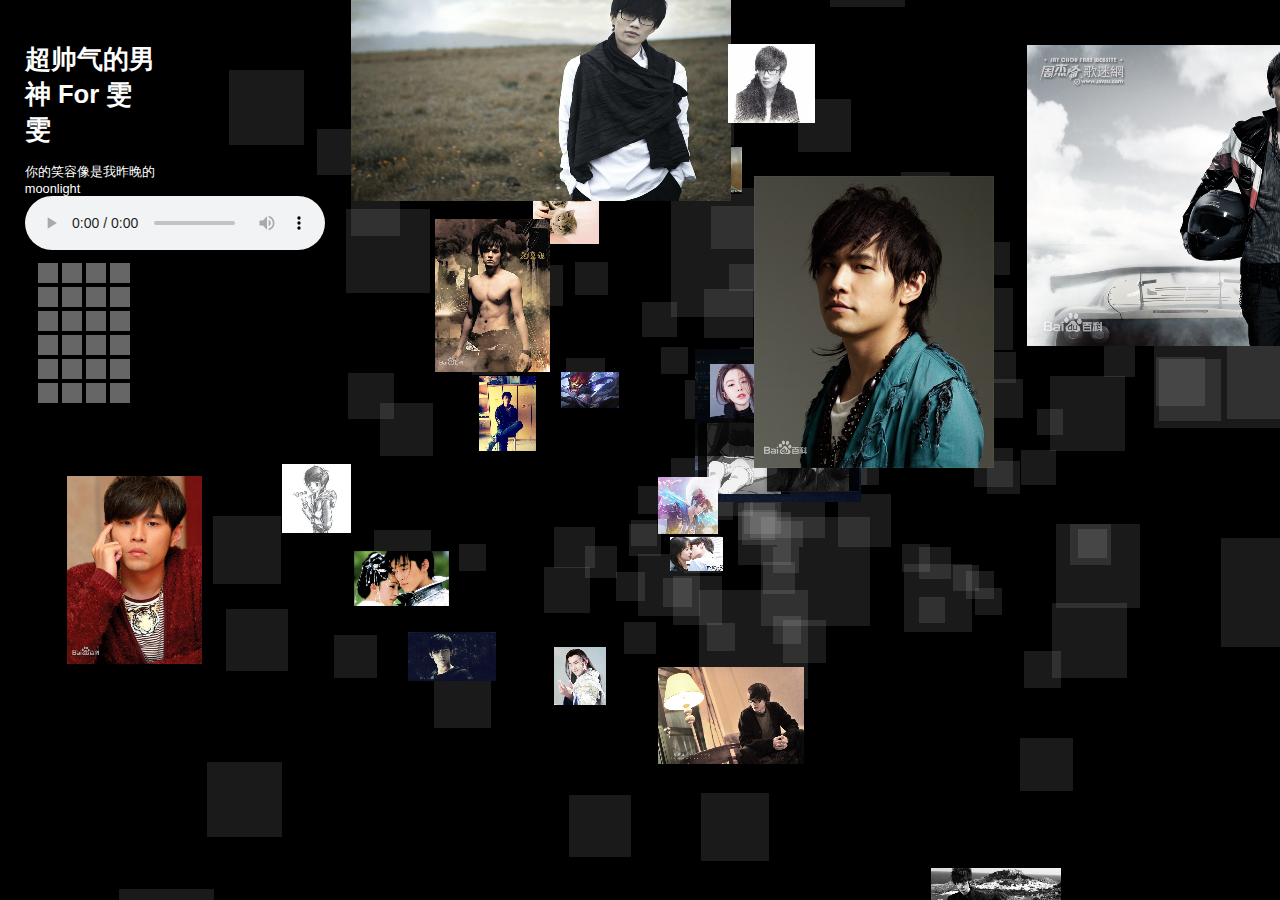
==== commit 4116448d: "修改" ====
--- a/index.html
+++ b/index.html
@@ -680,7 +680,7 @@
 <body>
 <div id="screen">
     <div id="command">
-        <h1>超帅气的男神 For You</h1>
+        <h1>超帅气的男神 For 雯雯</h1>
        	你的笑容像是我昨晚的moonlight
         <audio controls>
             <source src="media/饭思思 - 有些人.mp3" type="audio/mpeg">
